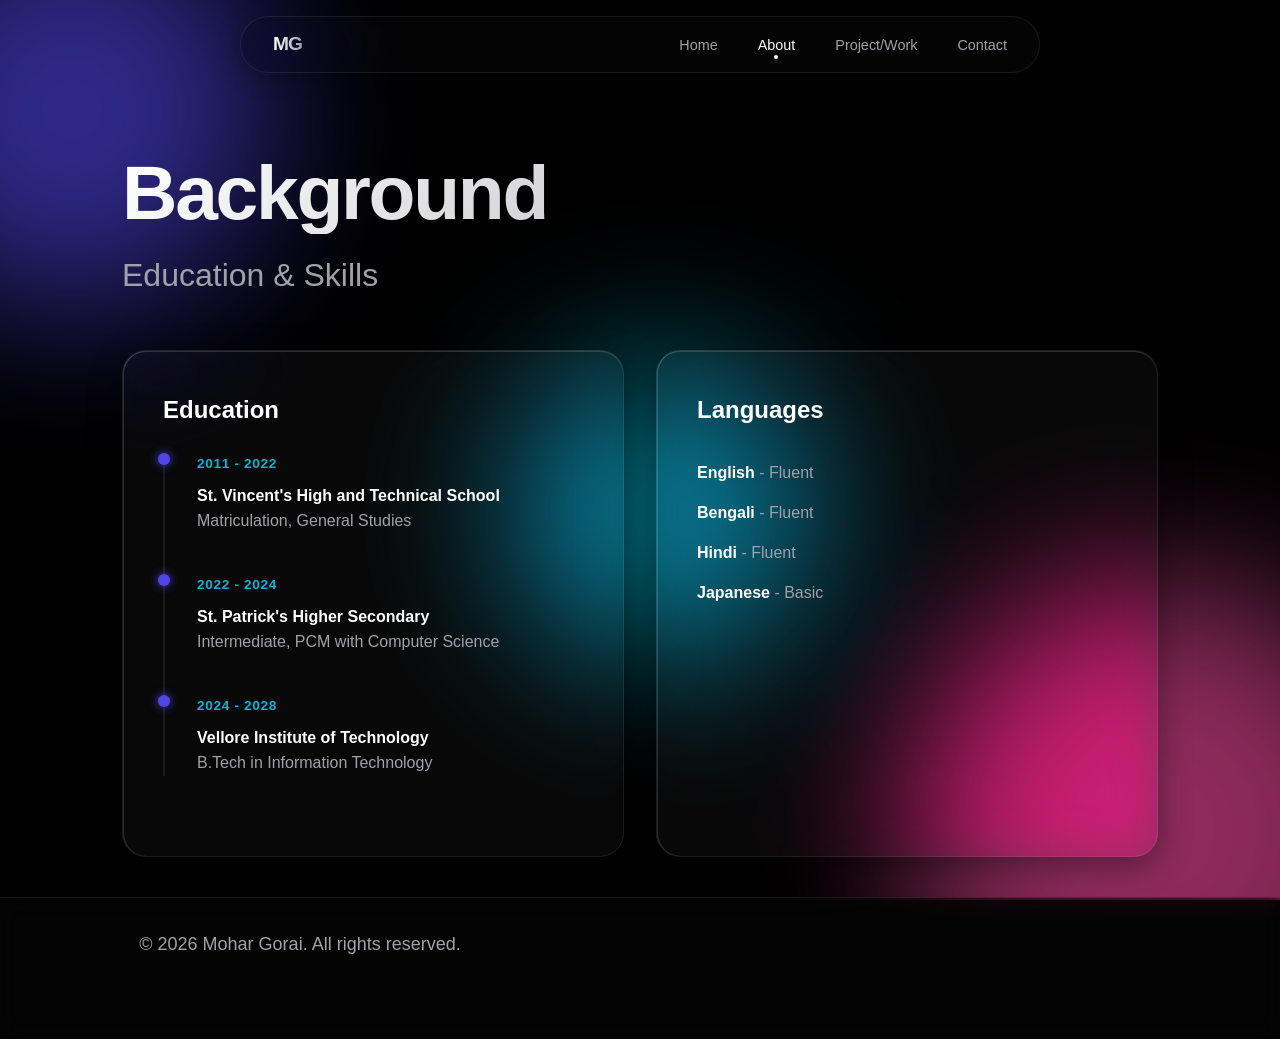
==== about.html @ 7b188da0 "V1.04" ====
<!DOCTYPE html>
<html lang="en">

<head>
    <meta charset="UTF-8">
    <meta name="viewport" content="width=device-width, initial-scale=1.0">
    <title>About | Mohar Gorai</title>
    <link rel="stylesheet" href="css/style.css">
</head>

<body>
    <div class="ambient-background">
        <div class="orb orb-1"></div>
        <div class="orb orb-2"></div>
        <div class="orb orb-3"></div>
    </div>

    <nav class="glass-nav">
        <div class="nav-container">
            <div class="logo">MG</div>
            <ul>
                <li><a href="index.html">Home</a></li>
                <li><a href="about.html" class="active">About</a></li>
                <li><a href="project-work.html">Project/Work</a></li>
                <li><a href="contact.html">Contact</a></li>
            </ul>
        </div>
    </nav>

    <main class="container reveal">
        <div class="page-header">
            <h1 class="gradient-text">Background</h1>
            <h2>Education & Skills</h2>
        </div>

        <div class="bento-grid">
            <div class="reveal" style="transition-delay: 0.1s;">
                <div class="glass-card tilt-element">
                    <h3>Education</h3>
                    <div class="timeline">
                        <div class="timeline-item">
                            <span class="date-badge">2011 - 2022</span>
                            <h4>St. Vincent's High and Technical School</h4>
                            <p>Matriculation, General Studies</p>
                        </div>
                        <div class="timeline-item">
                            <span class="date-badge">2022 - 2024</span>
                            <h4>St. Patrick's Higher Secondary</h4>
                            <p>Intermediate, PCM with Computer Science</p>
                        </div>
                        <div class="timeline-item">
                            <span class="date-badge">2024 - 2028</span>
                            <h4>Vellore Institute of Technology</h4>
                            <p>B.Tech in Information Technology</p>
                        </div>
                    </div>
                </div>
            </div>

            <div class="reveal" style="transition-delay: 0.2s;">
                <div class="glass-card tilt-element">
                    <h3>Languages</h3>
                    <ul class="language-list">
                        <li><strong>English</strong> - Fluent</li>
                        <li><strong>Bengali</strong> - Fluent</li>
                        <li><strong>Hindi</strong> - Fluent</li>
                        <li><strong>Japanese</strong> - Basic</li>
                    </ul>
                </div>
            </div>
        </div>
    </main>

    <footer class="glass-footer">
        <p>&copy; 2026 Mohar Gorai. All rights reserved.</p>
    </footer>

    <script src="js/script.js"></script>
</body>

</html>
---- css/style.css ----
/* --- Variables --- */
:root {
    --bg-color: #050505;
    --text-primary: #ffffff;
    --text-secondary: #a1a1aa;
    --glass-bg: rgba(255, 255, 255, 0.03);
    --glass-border: rgba(255, 255, 255, 0.08);
    --glass-highlight: rgba(255, 255, 255, 0.15);
    --accent-1: #4f46e5;
    --accent-2: #ec4899;
    --accent-3: #06b6d4;
}

/* --- Base Styles --- */
* {
    margin: 0;
    padding: 0;
    box-sizing: border-box;
    font-family: -apple-system, BlinkMacSystemFont, "Segoe UI", Roboto, sans-serif;
}

body {
    background-color: var(--bg-color);
    color: var(--text-primary);
    min-height: 100vh;
    overflow-x: hidden;
    line-height: 1.6;
    display: flex;
    flex-direction: column;
    cursor: crosshair;
}

/* --- Ambient Background Lights --- */
.ambient-background {
    position: fixed;
    top: 0;
    left: 0;
    width: 100vw;
    height: 100vh;
    z-index: -1;
    overflow: hidden;
    background: #000;
}

.orb {
    position: absolute;
    border-radius: 50%;
    filter: blur(80px);
    opacity: 0.6;
    animation: float 20s infinite ease-in-out alternate;
}

.orb-1 {
    width: 400px;
    height: 400px;
    background: var(--accent-1);
    top: -10%;
    left: -10%;
}

.orb-2 {
    width: 500px;
    height: 500px;
    background: var(--accent-2);
    bottom: -20%;
    right: -10%;
    animation-delay: -5s;
}

.orb-3 {
    width: 300px;
    height: 300px;
    background: var(--accent-3);
    top: 40%;
    left: 40%;
    animation-delay: -10s;
}

@keyframes float {
    0% {
        transform: translate(0, 0) scale(1);
    }

    100% {
        transform: translate(100px, 50px) scale(1.2);
    }
}

/* --- Glassmorphism Utilities --- */
.glass-panel {
    background: var(--glass-bg);
    backdrop-filter: blur(24px) saturate(180%);
    -webkit-backdrop-filter: blur(24px) saturate(180%);
    border: 1px solid var(--glass-border);
    box-shadow: 0 8px 32px 0 rgba(0, 0, 0, 0.4), inset 0 1px 0 0 var(--glass-highlight), inset 1px 0 0 0 var(--glass-highlight);
    border-radius: 32px;
    padding: 4rem;
    position: relative;
    overflow: hidden;
}

/* --- Navigation --- */
.glass-nav {
    position: fixed;
    top: 1rem;
    left: 50%;
    transform: translateX(-50%);
    width: 90%;
    max-width: 800px;
    z-index: 100;
    background: rgba(10, 10, 10, 0.4);
    backdrop-filter: blur(20px) saturate(180%);
    -webkit-backdrop-filter: blur(20px) saturate(180%);
    border: 1px solid var(--glass-border);
    border-radius: 100px;
    padding: 0.75rem 2rem;
    box-shadow: 0 4px 24px rgba(0, 0, 0, 0.3);
}

.nav-container {
    display: flex;
    justify-content: space-between;
    align-items: center;
}

.logo {
    font-weight: 800;
    font-size: 1.2rem;
    letter-spacing: -0.05em;
    background: linear-gradient(to right, #fff, #a1a1aa);
    -webkit-background-clip: text;
    background-clip: text;
    -webkit-text-fill-color: transparent;
}

.glass-nav ul {
    display: flex;
    gap: 2.5rem;
    list-style: none;
}

.glass-nav a {
    color: var(--text-secondary);
    text-decoration: none;
    font-size: 0.9rem;
    font-weight: 500;
    transition: color 0.3s ease;
    position: relative;
}

.glass-nav a:hover,
.glass-nav a.active {
    color: var(--text-primary);
}

.glass-nav a.active::after {
    content: '';
    position: absolute;
    bottom: -6px;
    left: 50%;
    transform: translateX(-50%);
    width: 4px;
    height: 4px;
    background: var(--text-primary);
    border-radius: 50%;
}

/* --- Layout & Typography --- */
.container {
    max-width: 1100px;
    margin: 150px auto 40px;
    padding: 0 2rem;
    perspective: 1000px;
    flex: 1;
    width: 100%;
}

.badge {
    display: inline-block;
    padding: 0.4rem 1rem;
    font-size: 0.8rem;
    font-weight: 600;
    text-transform: uppercase;
    letter-spacing: 0.1em;
    background: rgba(255, 255, 255, 0.05);
    border: 1px solid var(--glass-border);
    border-radius: 100px;
    margin-bottom: 2rem;
    text-align: center;
}

h1 {
    font-size: clamp(3rem, 6vw, 5rem);
    font-weight: 800;
    letter-spacing: -0.03em;
    line-height: 1.1;
    margin-bottom: 1rem;
}

.gradient-text {
    background: linear-gradient(135deg, #fff 0%, #a1a1aa 100%);
    -webkit-background-clip: text;
    background-clip: text;
    -webkit-text-fill-color: transparent;
}

h2 {
    font-size: clamp(1.5rem, 3vw, 2rem);
    font-weight: 500;
    color: var(--text-secondary);
    margin-bottom: 2rem;
}

p {
    font-size: 1.125rem;
    color: var(--text-secondary);
    max-width: 600px;
    margin-bottom: 3rem;
}

/* --- Hero Section --- */
.hero-layout {
    display: flex;
    align-items: center;
    justify-content: space-between;
    gap: 3rem;
}

.hero-content {
    flex: 1;
}

.hero-photo-container {
    flex-shrink: 0;
    width: 320px;
    height: 400px;
    margin: 0 auto;
    border-radius: 24px;
    overflow: hidden;
    box-shadow: 0 15px 35px rgba(0, 0, 0, 0.4);
    border: 1px solid rgba(255, 255, 255, 0.1);
}

.hero-photo {
    width: 100%;
    height: 100%;
    object-fit: cover;
    display: block;
}

/* --- Buttons --- */
.btn-group {
    display: flex;
    gap: 1rem;
    flex-wrap: wrap;
}

.btn {
    padding: 1rem 2rem;
    border-radius: 100px;
    font-weight: 600;
    text-decoration: none;
    transition: all 0.3s ease;
    display: inline-flex;
    align-items: center;
    justify-content: center;
    text-align: center;
}

.btn-primary {
    background: var(--text-primary);
    color: var(--bg-color);
}

.btn-primary:hover {
    transform: scale(1.05);
    box-shadow: 0 0 20px rgba(255, 255, 255, 0.3);
}

.btn-secondary {
    background: var(--glass-bg);
    color: var(--text-primary);
    border: 1px solid var(--glass-border);
}

.btn-secondary:hover {
    background: rgba(255, 255, 255, 0.1);
    border-color: rgba(255, 255, 255, 0.3);
}

.btn-small {
    padding: 0.5rem 1.2rem;
    font-size: 0.85rem;
    border-radius: 100px;
    text-decoration: none;
    font-weight: 500;
    transition: all 0.3s ease;
    background: rgba(255, 255, 255, 0.05);
    color: var(--text-primary);
    border: 1px solid var(--glass-border);
    display: inline-flex;
    align-items: center;
    gap: 0.5rem;
}

.btn-small:hover {
    background: rgba(255, 255, 255, 0.15);
    border-color: rgba(255, 255, 255, 0.4);
    transform: translateY(-2px);
}

.card-actions {
    margin-top: 1.5rem;
    display: flex;
    gap: 1rem;
    flex-wrap: wrap;
}

/* --- Bento Grids & Cards --- */
.page-header {
    margin-bottom: 3rem;
}

.bento-grid {
    display: grid;
    grid-template-columns: repeat(auto-fit, minmax(300px, 1fr));
    gap: 2rem;
}

.glass-card {
    background: var(--glass-bg);
    backdrop-filter: blur(24px) saturate(180%);
    -webkit-backdrop-filter: blur(24px) saturate(180%);
    border: 1px solid var(--glass-border);
    box-shadow: 0 8px 32px 0 rgba(0, 0, 0, 0.4), inset 0 1px 0 0 var(--glass-highlight), inset 1px 0 0 0 var(--glass-highlight);
    border-radius: 24px;
    padding: 2.5rem;
    transition: border-color 0.3s ease;
    height: 100%;
}

.glass-card:hover {
    border-color: rgba(255, 255, 255, 0.2);
}

.glass-card h3 {
    font-size: 1.5rem;
    margin-bottom: 1rem;
    color: var(--text-primary);
}

.glass-card p {
    font-size: 1rem;
    margin-bottom: 0;
}

.timeline {
    border-left: 2px solid var(--glass-border);
    padding-left: 2rem;
    margin-top: 1.5rem;
}

.timeline-item {
    position: relative;
    margin-bottom: 2.5rem;
}

.timeline-item::before {
    content: '';
    position: absolute;
    left: -2.45rem;
    top: 0;
    width: 12px;
    height: 12px;
    border-radius: 50%;
    background: var(--accent-1);
    box-shadow: 0 0 10px var(--accent-1);
}

.date-badge {
    color: var(--accent-3);
    font-size: 0.85rem;
    font-weight: 600;
    letter-spacing: 0.05em;
    margin-bottom: 0.5rem;
    display: block;
}

/* --- GitHub Calendar Integration --- */
.github-calendar-container {
    width: 100%;
    overflow-x: auto;
    padding-top: 1.5rem;
    padding-bottom: 0.5rem;
    display: flex;
    justify-content: center;
}

.github-calendar-container img {
    width: 100%;
    min-width: 700px;
    opacity: 0.9;
}

/* --- Utilities & Lists --- */
.contact-wrapper {
    max-width: 650px;
    margin: 0 auto;
    text-align: center;
}

.contact-list {
    list-style: none;
    text-align: left;
    display: inline-block;
    line-height: 2.5;
    font-size: 1.1rem;
    width: 100%;
}

.contact-list li {
    display: flex;
    align-items: center;
    border-bottom: 1px solid rgba(255, 255, 255, 0.05);
    padding: 0.5rem 0;
}

.contact-list strong {
    color: var(--accent-3);
    display: inline-block;
    width: 100px;
    flex-shrink: 0;
}

.contact-list a {
    color: #fff;
    text-decoration: none;
    word-break: break-all;
}

.language-list {
    list-style: none;
    margin-top: 1.5rem;
    line-height: 2.5;
    color: var(--text-secondary);
}

.language-list strong {
    color: #fff;
}

/* --- Footer --- */
.glass-footer {
    text-align: center;
    padding: 2rem 0;
    margin-top: auto;
    border-top: 1px solid var(--glass-border);
    background: rgba(0, 0, 0, 0.2);
    backdrop-filter: blur(12px);
    color: var(--text-secondary);
    font-size: 0.9rem;
    width: 100%;
}

/* --- Animations --- */
.reveal {
    opacity: 0;
    transform: translateY(30px);
    transition: opacity 0.8s ease-out, transform 0.8s ease-out;
}

.reveal.active {
    opacity: 1;
    transform: translateY(0);
}

.fade-up {
    opacity: 0;
    transform: translateY(40px);
    animation: fadeUpAnim 1s cubic-bezier(0.16, 1, 0.3, 1) forwards;
}

@keyframes fadeUpAnim {
    to {
        opacity: 1;
        transform: translateY(0);
    }
}

.cursor {
    display: inline-block;
    width: 4px;
    height: 1em;
    background-color: var(--text-primary);
    margin-left: 8px;
    border-radius: 2px;
    animation: blink-cursor 0.8s step-end infinite;
}

@keyframes blink-cursor {

    0%,
    100% {
        opacity: 1;
    }

    50% {
        opacity: 0;
    }
}

/* --- Dynamic Cursor Trail Nodes --- */
.cursor-trail-part {
    position: fixed;
    width: 10px;
    height: 10px;
    background-color: var(--accent-3);
    border-radius: 50%;
    pointer-events: none;
    z-index: 9999;
    box-shadow: 0 0 10px var(--accent-3), inset 0 0 5px rgba(255, 255, 255, 0.2);
    transform: translate(-50%, -50%);
    transition: opacity 0.5s ease-out, transform 0.5s ease-out;
    opacity: 1;
}

.cursor-trail-part.fade {
    opacity: 0;
    transform: translate(-50%, -50%) scale(0.2);
}

/* --- Responsive Media Queries --- */
@media (max-width: 1024px) {
    .glass-panel {
        padding: 3rem;
    }

    .glass-card {
        padding: 2rem;
    }

    .hero-photo-container {
        width: 280px;
        height: 350px;
    }
}

@media (max-width: 768px) {
    .container {
        margin-top: 120px;
        padding: 0 1.5rem;
    }

    .glass-nav {
        width: 95%;
        padding: 0.75rem 1.5rem;
        border-radius: 20px;
    }

    .nav-container {
        flex-direction: column;
        gap: 0.5rem;
    }

    .glass-nav ul {
        gap: 1rem;
        flex-wrap: wrap;
        justify-content: center;
    }

    .glass-nav a {
        font-size: 0.85rem;
    }

    .glass-panel {
        padding: 2rem;
        border-radius: 24px;
    }

    h1 {
        font-size: 2.5rem;
    }

    h2 {
        font-size: 1.25rem;
        margin-bottom: 1.5rem;
    }

    p {
        font-size: 1rem;
        margin-bottom: 2rem;
    }

    .hero-layout {
        flex-direction: column;
        text-align: center;
        gap: 2rem;
    }

    .hero-content {
        display: flex;
        flex-direction: column;
        align-items: center;
    }

    .hero-photo-container {
        width: 260px;
        height: 340px;
    }

    .btn-group {
        flex-direction: column;
        width: 100%;
    }

    .btn {
        width: 100%;
    }

    .contact-list li {
        flex-direction: column;
        align-items: flex-start;
        line-height: 1.8;
        padding: 1rem 0;
    }

    .contact-list strong {
        margin-bottom: 0.25rem;
        width: auto;
    }

    .orb-1 {
        width: 250px;
        height: 250px;
    }

    .orb-2 {
        width: 300px;
        height: 300px;
    }

    .orb-3 {
        width: 200px;
        height: 200px;
    }

    .cursor-trail-part {
        display: none;
    }
}

@media (max-width: 480px) {

    .glass-panel,
    .glass-card {
        padding: 1.5rem;
    }

    .bento-grid {
        grid-template-columns: 1fr;
    }

    .glass-nav ul {
        gap: 0.75rem;
    }

    .hero-photo-container {
        width: 220px;
        height: 300px;
    }
}
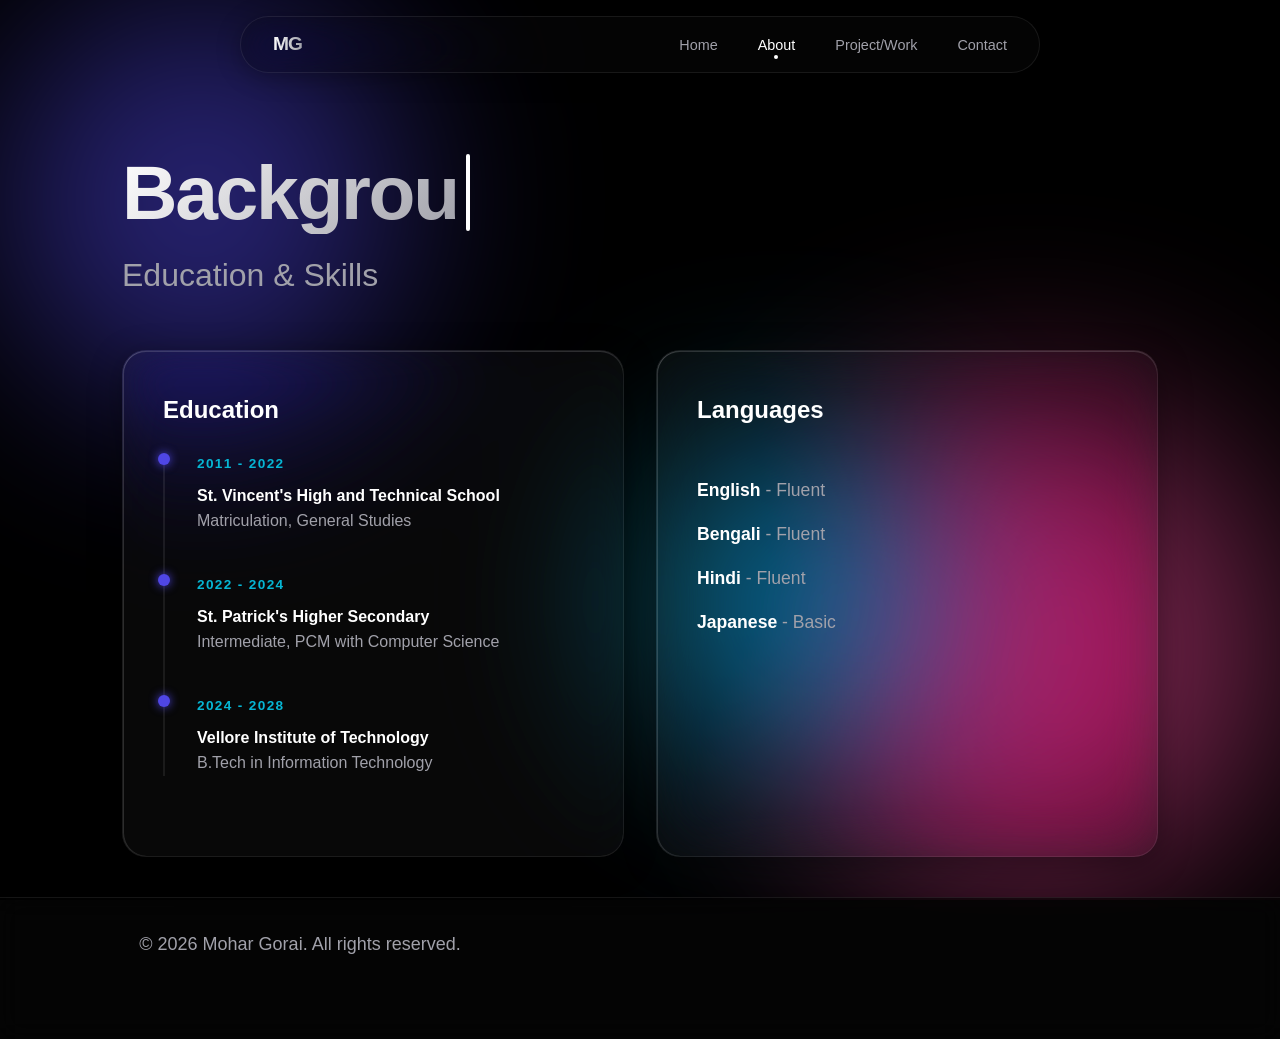
==== commit 8d25cb88: "V1.04" ====
--- a/about.html
+++ b/about.html
@@ -29,7 +29,12 @@
 
     <main class="container reveal">
         <div class="page-header">
-            <h1 class="gradient-text">Background</h1>
+
+            <h1 class="headline-container">
+                <span class="gradient-text typing-text" data-text="Background"></span>
+                <span class="cursor"></span>
+            </h1>
+
             <h2>Education & Skills</h2>
         </div>
 
--- a/css/style.css
+++ b/css/style.css
@@ -1,17 +1,37 @@
-/* --- Variables --- */
+/* ==========================================================================
+   MOHAR GORAI PORTFOLIO - MAIN STYLESHEET
+   Description: Glassmorphic theme with ambient backgrounds and 3D effects.
+   Architecture: 
+   1. Variables | 2. Reset | 3. Backgrounds | 4. Core UI | 5. Navigation
+   6. Typography | 7. Components | 8. Animations | 9. Media Queries
+   ========================================================================== */
+
+/* =========================================
+   1. VARIABLES & THEMING
+========================================= */
 :root {
+    /* Color Palette */
     --bg-color: #050505;
     --text-primary: #ffffff;
     --text-secondary: #a1a1aa;
+
+    /* Glassmorphism Configuration */
     --glass-bg: rgba(255, 255, 255, 0.03);
     --glass-border: rgba(255, 255, 255, 0.08);
     --glass-highlight: rgba(255, 255, 255, 0.15);
+
+    /* Brand Accents */
     --accent-1: #4f46e5;
+    /* Indigo */
     --accent-2: #ec4899;
+    /* Pink */
     --accent-3: #06b6d4;
-}
-
-/* --- Base Styles --- */
+    /* Cyan */
+}
+
+/* =========================================
+   2. BASE & RESET
+========================================= */
 * {
     margin: 0;
     padding: 0;
@@ -24,13 +44,16 @@
     color: var(--text-primary);
     min-height: 100vh;
     overflow-x: hidden;
+    /* Prevent horizontal scroll from animations */
     line-height: 1.6;
     display: flex;
     flex-direction: column;
-    cursor: crosshair;
-}
-
-/* --- Ambient Background Lights --- */
+    cursor: default;
+}
+
+/* =========================================
+   3. BACKGROUND & AMBIENT FX
+========================================= */
 .ambient-background {
     position: fixed;
     top: 0;
@@ -42,51 +65,103 @@
     background: #000;
 }
 
+/* Base orb styling */
 .orb {
     position: absolute;
     border-radius: 50%;
-    filter: blur(80px);
-    opacity: 0.6;
-    animation: float 20s infinite ease-in-out alternate;
-}
-
+    filter: blur(100px);
+    /* Increased blur for smoother color blending */
+    opacity: 0.5;
+}
+
+/* Indigo Orb */
 .orb-1 {
     width: 400px;
     height: 400px;
     background: var(--accent-1);
-    top: -10%;
-    left: -10%;
-}
-
+    top: 0;
+    left: 0;
+    /* 25-second cycle, infinite loop */
+    animation: roam-1 25s infinite ease-in-out;
+}
+
+/* Pink Orb */
 .orb-2 {
     width: 500px;
     height: 500px;
     background: var(--accent-2);
-    bottom: -20%;
-    right: -10%;
-    animation-delay: -5s;
-}
-
+    bottom: 0;
+    right: 0;
+    /* 32-second cycle, offset timing */
+    animation: roam-2 32s infinite ease-in-out;
+}
+
+/* Cyan Orb */
 .orb-3 {
     width: 300px;
     height: 300px;
     background: var(--accent-3);
-    top: 40%;
-    left: 40%;
-    animation-delay: -10s;
-}
-
-@keyframes float {
-    0% {
-        transform: translate(0, 0) scale(1);
-    }
-
+    top: 50%;
+    left: 50%;
+    /* 28-second cycle */
+    animation: roam-3 28s infinite ease-in-out;
+}
+
+/* --- Unique Roaming Animations --- */
+/* vw = viewport width, vh = viewport height */
+
+@keyframes roam-1 {
+
+    0%,
     100% {
-        transform: translate(100px, 50px) scale(1.2);
-    }
-}
-
-/* --- Glassmorphism Utilities --- */
+        transform: translate(-10%, -10%) scale(1);
+    }
+
+    33% {
+        transform: translate(40vw, 20vh) scale(1.2);
+    }
+
+    66% {
+        transform: translate(15vw, 60vh) scale(0.8);
+    }
+}
+
+@keyframes roam-2 {
+
+    0%,
+    100% {
+        transform: translate(10%, 10%) scale(1);
+    }
+
+    33% {
+        transform: translate(-40vw, -30vh) scale(1.1);
+    }
+
+    66% {
+        transform: translate(-20vw, -70vh) scale(0.9);
+    }
+}
+
+@keyframes roam-3 {
+
+    0%,
+    100% {
+        transform: translate(-50%, -50%) scale(1);
+    }
+
+    33% {
+        transform: translate(30vw, -40vh) scale(1.3);
+    }
+
+    66% {
+        transform: translate(-30vw, 30vh) scale(0.7);
+    }
+}
+
+/* =========================================
+   4. GLASSMORPHISM CORE
+========================================= */
+/* Primary large panels (e.g., Hero, Contact) */
 .glass-panel {
     background: var(--glass-bg);
     backdrop-filter: blur(24px) saturate(180%);
@@ -99,7 +174,26 @@
     overflow: hidden;
 }
 
-/* --- Navigation --- */
+/* Smaller content cards (e.g., Projects, Bento Grid) */
+.glass-card {
+    background: var(--glass-bg);
+    backdrop-filter: blur(24px) saturate(180%);
+    -webkit-backdrop-filter: blur(24px) saturate(180%);
+    border: 1px solid var(--glass-border);
+    box-shadow: 0 8px 32px 0 rgba(0, 0, 0, 0.4), inset 0 1px 0 0 var(--glass-highlight), inset 1px 0 0 0 var(--glass-highlight);
+    border-radius: 24px;
+    padding: 2.5rem;
+    transition: border-color 0.3s ease;
+    height: 100%;
+}
+
+.glass-card:hover {
+    border-color: rgba(255, 255, 255, 0.2);
+}
+
+/* =========================================
+   5. NAVIGATION
+========================================= */
 .glass-nav {
     position: fixed;
     top: 1rem;
@@ -153,6 +247,7 @@
     color: var(--text-primary);
 }
 
+/* Active navigation indicator dot */
 .glass-nav a.active::after {
     content: '';
     position: absolute;
@@ -165,7 +260,9 @@
     border-radius: 50%;
 }
 
-/* --- Layout & Typography --- */
+/* =========================================
+   6. TYPOGRAPHY & LAYOUT
+========================================= */
 .container {
     max-width: 1100px;
     margin: 150px auto 40px;
@@ -175,18 +272,75 @@
     width: 100%;
 }
 
+.badge,
+.date-badge {
+    font-weight: 600;
+    text-transform: uppercase;
+    letter-spacing: 0.1em;
+}
+
 .badge {
     display: inline-block;
     padding: 0.4rem 1rem;
     font-size: 0.8rem;
-    font-weight: 600;
-    text-transform: uppercase;
-    letter-spacing: 0.1em;
     background: rgba(255, 255, 255, 0.05);
     border: 1px solid var(--glass-border);
     border-radius: 100px;
     margin-bottom: 2rem;
     text-align: center;
+}
+
+.date-badge {
+    color: var(--accent-3);
+    font-size: 0.85rem;
+    margin-bottom: 0.5rem;
+    display: block;
+}
+
+/* --- NEW: Live Status Indicators --- */
+/**
+ * Flex layout to neatly align the pulsing dot alongside the text.
+ */
+.live-sync-badge {
+    display: inline-flex;
+    align-items: center;
+    gap: 0.5rem;
+}
+
+/**
+ * The physical pulsing dot.
+ * Uses hardware-accelerated transforms for smooth, 60fps animations.
+ */
+.pulse-dot {
+    display: block;
+    width: 8px;
+    height: 8px;
+    border-radius: 50%;
+    background-color: var(--accent-3);
+    /* Cyan to match the GitHub graph theme */
+    box-shadow: 0 0 0 rgba(6, 182, 212, 0.7);
+    animation: pulse-ring 2s infinite cubic-bezier(0.4, 0, 0.2, 1);
+}
+
+/**
+ * Pulse Animation Keyframes.
+ * Expands a transparent shadow outward while slightly scaling the core dot.
+ */
+@keyframes pulse-ring {
+    0% {
+        transform: scale(0.95);
+        box-shadow: 0 0 0 0 rgba(6, 182, 212, 0.7);
+    }
+
+    70% {
+        transform: scale(1.1);
+        box-shadow: 0 0 0 6px rgba(6, 182, 212, 0);
+    }
+
+    100% {
+        transform: scale(0.95);
+        box-shadow: 0 0 0 0 rgba(6, 182, 212, 0);
+    }
 }
 
 h1 {
@@ -197,6 +351,12 @@
     margin-bottom: 1rem;
 }
 
+.headline-container {
+    display: flex;
+    align-items: center;
+    flex-wrap: wrap;
+}
+
 .gradient-text {
     background: linear-gradient(135deg, #fff 0%, #a1a1aa 100%);
     -webkit-background-clip: text;
@@ -218,6 +378,9 @@
     margin-bottom: 3rem;
 }
 
+/* =========================================
+   7. UI COMPONENTS
+========================================= */
 /* --- Hero Section --- */
 .hero-layout {
     display: flex;
@@ -316,7 +479,7 @@
     flex-wrap: wrap;
 }
 
-/* --- Bento Grids & Cards --- */
+/* --- Grids & Layouts --- */
 .page-header {
     margin-bottom: 3rem;
 }
@@ -327,22 +490,6 @@
     gap: 2rem;
 }
 
-.glass-card {
-    background: var(--glass-bg);
-    backdrop-filter: blur(24px) saturate(180%);
-    -webkit-backdrop-filter: blur(24px) saturate(180%);
-    border: 1px solid var(--glass-border);
-    box-shadow: 0 8px 32px 0 rgba(0, 0, 0, 0.4), inset 0 1px 0 0 var(--glass-highlight), inset 1px 0 0 0 var(--glass-highlight);
-    border-radius: 24px;
-    padding: 2.5rem;
-    transition: border-color 0.3s ease;
-    height: 100%;
-}
-
-.glass-card:hover {
-    border-color: rgba(255, 255, 255, 0.2);
-}
-
 .glass-card h3 {
     font-size: 1.5rem;
     margin-bottom: 1rem;
@@ -354,6 +501,27 @@
     margin-bottom: 0;
 }
 
+/* --- GitHub Integration --- */
+.github-card {
+    padding: 2.5rem;
+}
+
+.github-calendar-container {
+    width: 100%;
+    overflow-x: auto;
+    padding-top: 1.5rem;
+    padding-bottom: 0.5rem;
+    display: flex;
+    justify-content: center;
+}
+
+.github-calendar-container img {
+    width: 100%;
+    min-width: 700px;
+    opacity: 0.9;
+}
+
+/* --- Timeline & Lists --- */
 .timeline {
     border-left: 2px solid var(--glass-border);
     padding-left: 2rem;
@@ -365,6 +533,7 @@
     margin-bottom: 2.5rem;
 }
 
+/* Timeline node dot */
 .timeline-item::before {
     content: '';
     position: absolute;
@@ -377,39 +546,15 @@
     box-shadow: 0 0 10px var(--accent-1);
 }
 
-.date-badge {
-    color: var(--accent-3);
-    font-size: 0.85rem;
-    font-weight: 600;
-    letter-spacing: 0.05em;
-    margin-bottom: 0.5rem;
-    display: block;
-}
-
-/* --- GitHub Calendar Integration --- */
-.github-calendar-container {
-    width: 100%;
-    overflow-x: auto;
-    padding-top: 1.5rem;
-    padding-bottom: 0.5rem;
-    display: flex;
-    justify-content: center;
-}
-
-.github-calendar-container img {
-    width: 100%;
-    min-width: 700px;
-    opacity: 0.9;
-}
-
-/* --- Utilities & Lists --- */
+/* --- Contact & About Info --- */
 .contact-wrapper {
     max-width: 650px;
     margin: 0 auto;
     text-align: center;
 }
 
-.contact-list {
+.contact-list,
+.language-list {
     list-style: none;
     text-align: left;
     display: inline-block;
@@ -439,9 +584,7 @@
 }
 
 .language-list {
-    list-style: none;
     margin-top: 1.5rem;
-    line-height: 2.5;
     color: var(--text-secondary);
 }
 
@@ -462,7 +605,10 @@
     width: 100%;
 }
 
-/* --- Animations --- */
+/* =========================================
+   8. ANIMATIONS & EFFECTS
+========================================= */
+/* Intersection Observer classes */
 .reveal {
     opacity: 0;
     transform: translateY(30px);
@@ -474,6 +620,7 @@
     transform: translateY(0);
 }
 
+/* Initial page load fade-up */
 .fade-up {
     opacity: 0;
     transform: translateY(40px);
@@ -487,6 +634,7 @@
     }
 }
 
+/* Typing cursor animation */
 .cursor {
     display: inline-block;
     width: 4px;
@@ -509,27 +657,32 @@
     }
 }
 
-/* --- Dynamic Cursor Trail Nodes --- */
+/* * Premium Glassmorphic Cursor Trail (Smoked Glass Outline) */
 .cursor-trail-part {
     position: fixed;
-    width: 10px;
-    height: 10px;
-    background-color: var(--accent-3);
+    width: 20px;
+    height: 20px;
+    background: rgba(255, 255, 255, 0.04);
+    backdrop-filter: blur(4px);
+    -webkit-backdrop-filter: blur(4px);
+    border: 1px solid rgba(0, 0, 0, 0.8);
     border-radius: 50%;
     pointer-events: none;
     z-index: 9999;
-    box-shadow: 0 0 10px var(--accent-3), inset 0 0 5px rgba(255, 255, 255, 0.2);
-    transform: translate(-50%, -50%);
-    transition: opacity 0.5s ease-out, transform 0.5s ease-out;
+    box-shadow: 0 4px 10px rgba(0, 0, 0, 0.6), inset 0 1px 1px rgba(255, 255, 255, 0.2);
+    transform: translate(-50%, -50%) scale(0.6);
     opacity: 1;
+    transition: opacity 0.5s cubic-bezier(0.16, 1, 0.3, 1), transform 0.5s cubic-bezier(0.16, 1, 0.3, 1);
 }
 
 .cursor-trail-part.fade {
     opacity: 0;
-    transform: translate(-50%, -50%) scale(0.2);
-}
-
-/* --- Responsive Media Queries --- */
+    transform: translate(-50%, -50%) scale(1.4);
+}
+
+/* =========================================
+   9. RESPONSIVE DESIGN
+========================================= */
 @media (max-width: 1024px) {
     .glass-panel {
         padding: 3rem;
@@ -551,6 +704,7 @@
         padding: 0 1.5rem;
     }
 
+    /* Mobile Navigation */
     .glass-nav {
         width: 95%;
         padding: 0.75rem 1.5rem;
@@ -572,6 +726,7 @@
         font-size: 0.85rem;
     }
 
+    /* Layout adjustments */
     .glass-panel {
         padding: 2rem;
         border-radius: 24px;
@@ -591,6 +746,7 @@
         margin-bottom: 2rem;
     }
 
+    /* Hero layout stacking */
     .hero-layout {
         flex-direction: column;
         text-align: center;
@@ -608,6 +764,7 @@
         height: 340px;
     }
 
+    /* Full-width buttons */
     .btn-group {
         flex-direction: column;
         width: 100%;
@@ -617,6 +774,7 @@
         width: 100%;
     }
 
+    /* Contact list wrapping */
     .contact-list li {
         flex-direction: column;
         align-items: flex-start;
@@ -629,6 +787,7 @@
         width: auto;
     }
 
+    /* Scale down ambient orbs */
     .orb-1 {
         width: 250px;
         height: 250px;
@@ -644,6 +803,7 @@
         height: 200px;
     }
 
+    /* Disable resource-heavy cursor trail on mobile */
     .cursor-trail-part {
         display: none;
     }
@@ -668,4 +828,8 @@
         width: 220px;
         height: 300px;
     }
+
+    .github-card {
+        padding: 1.5rem;
+    }
 }
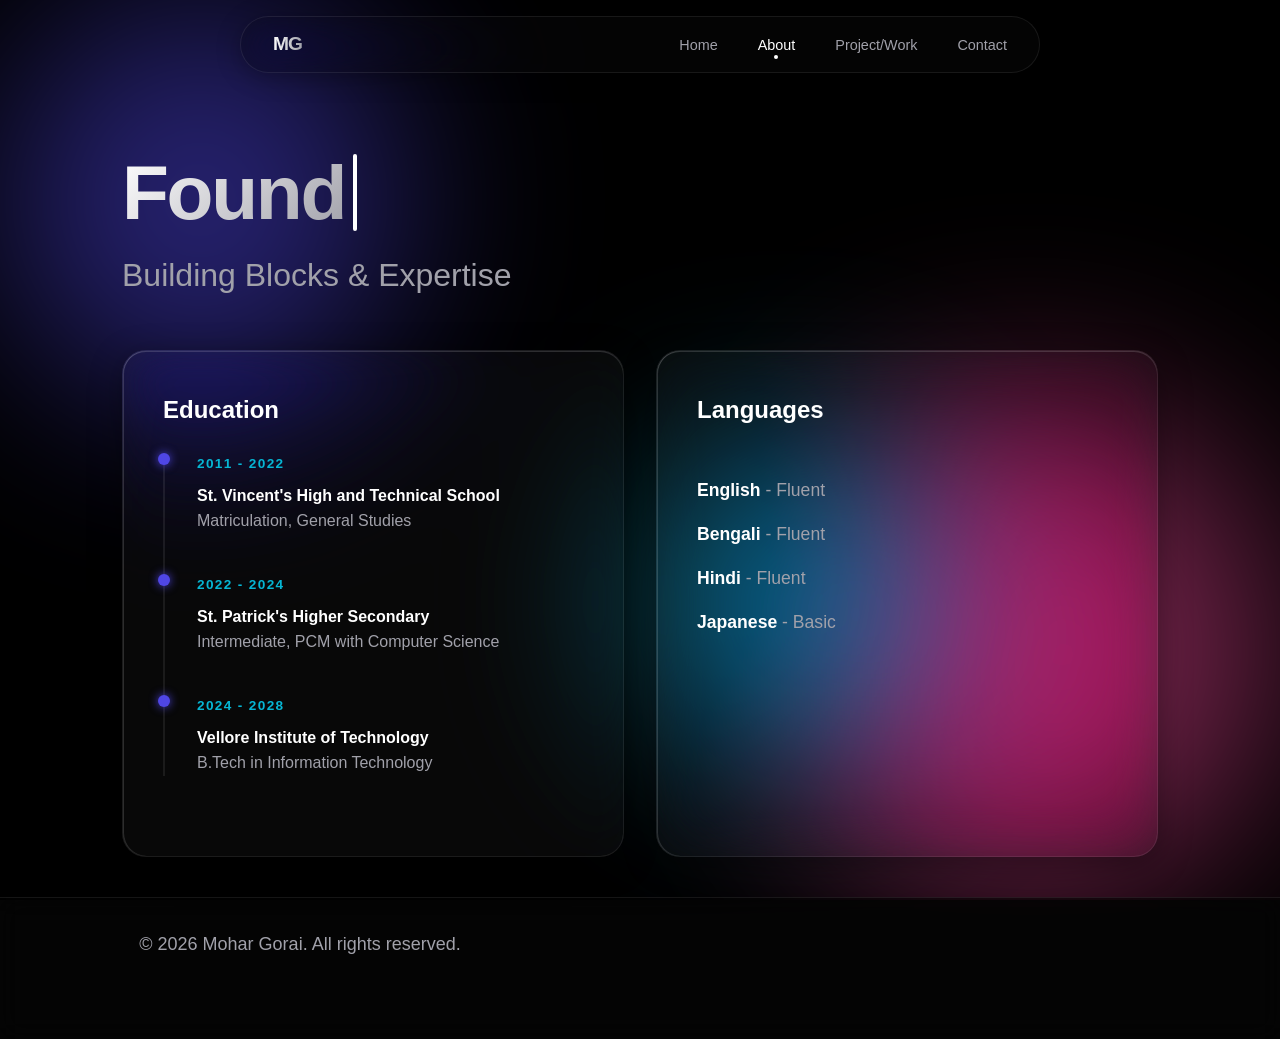
==== commit d1b87ad4: "Update about.html" ====
--- a/about.html
+++ b/about.html
@@ -31,11 +31,11 @@
         <div class="page-header">
 
             <h1 class="headline-container">
-                <span class="gradient-text typing-text" data-text="Background"></span>
+                <span class="gradient-text typing-text" data-text="Foundation Blueprint"></span>
                 <span class="cursor"></span>
             </h1>
 
-            <h2>Education & Skills</h2>
+            <h2>Building Blocks & Expertise</h2>
         </div>
 
         <div class="bento-grid">
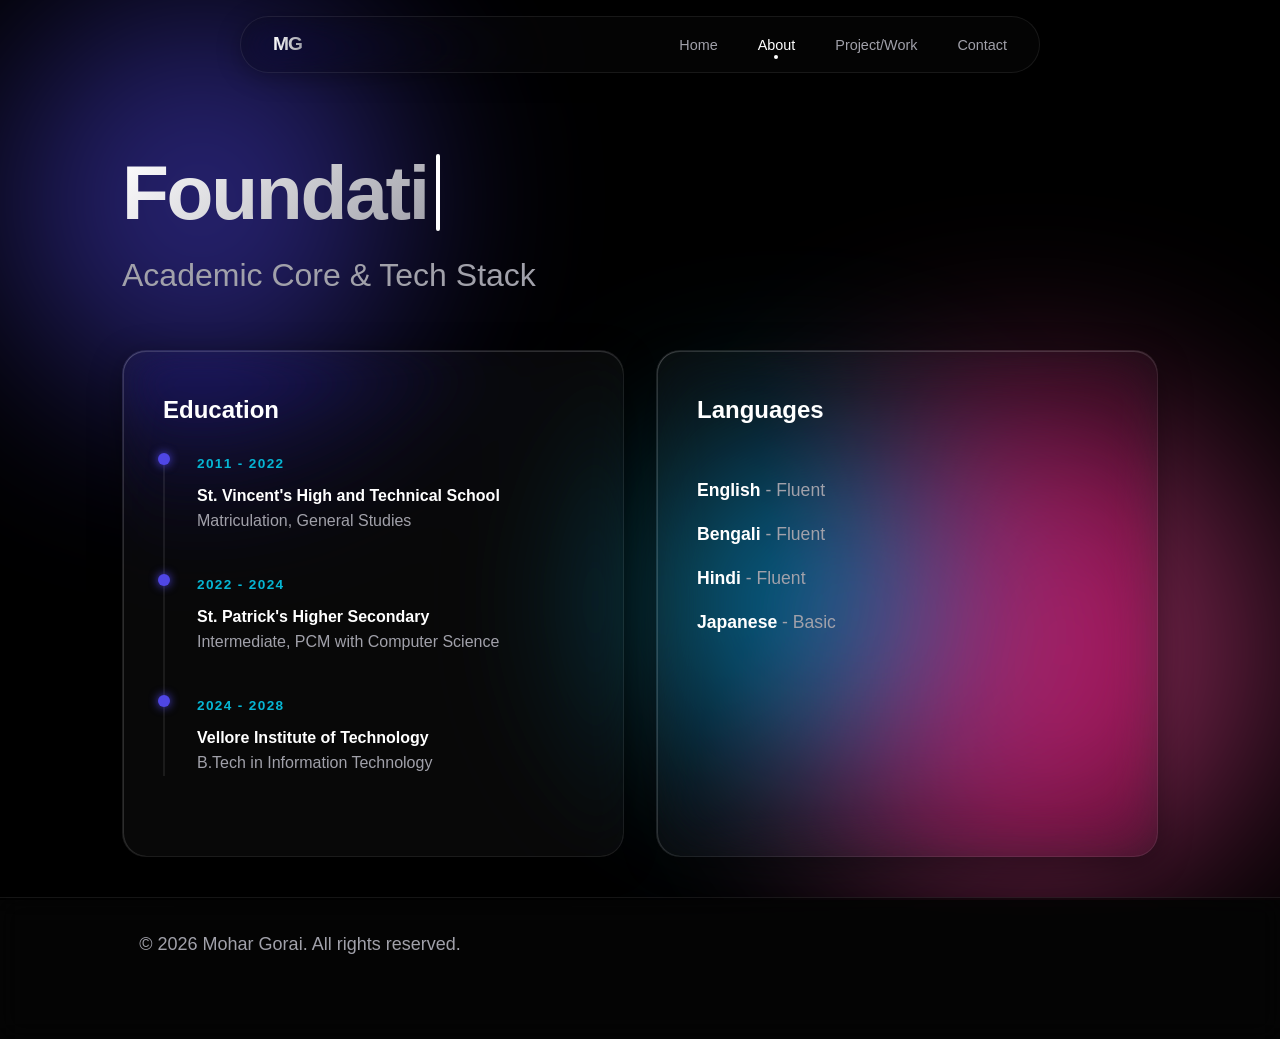
==== commit 67fbb7c1: "V1.04" ====
--- a/about.html
+++ b/about.html
@@ -35,7 +35,7 @@
                 <span class="cursor"></span>
             </h1>
 
-            <h2>Building Blocks & Expertise</h2>
+            <h2>Academic Core & Tech Stack</h2>
         </div>
 
         <div class="bento-grid">
@@ -45,17 +45,20 @@
                     <div class="timeline">
                         <div class="timeline-item">
                             <span class="date-badge">2011 - 2022</span>
-                            <h4>St. Vincent's High and Technical School</h4>
+                            <h4><a href="https://maps.app.goo.gl/wWhYfimi8xbiQJkSA" target="_blank"
+                                    rel="noopener noreferrer">St. Vincent's High and Technical School</a></h4>
                             <p>Matriculation, General Studies</p>
                         </div>
                         <div class="timeline-item">
                             <span class="date-badge">2022 - 2024</span>
-                            <h4>St. Patrick's Higher Secondary</h4>
+                            <h4><a href="https://maps.app.goo.gl/nD2ao2iAiJb1SaeE7" target="_blank"
+                                    rel="noopener noreferrer">St. Patrick's Higher Secondary</a></h4>
                             <p>Intermediate, PCM with Computer Science</p>
                         </div>
-                        <div class="timeline-item">
+                        <div class="timeline-item active-timeline-item">
                             <span class="date-badge">2024 - 2028</span>
-                            <h4>Vellore Institute of Technology</h4>
+                            <h4><a href="https://maps.app.goo.gl/pZkYUgh3742BgZXWA" target="_blank"
+                                    rel="noopener noreferrer">Vellore Institute of Technology</a></h4>
                             <p>B.Tech in Information Technology</p>
                         </div>
                     </div>
--- a/css/style.css
+++ b/css/style.css
@@ -44,7 +44,6 @@
     color: var(--text-primary);
     min-height: 100vh;
     overflow-x: hidden;
-    /* Prevent horizontal scroll from animations */
     line-height: 1.6;
     display: flex;
     flex-direction: column;
@@ -65,50 +64,39 @@
     background: #000;
 }
 
-/* Base orb styling */
 .orb {
     position: absolute;
     border-radius: 50%;
     filter: blur(100px);
-    /* Increased blur for smoother color blending */
     opacity: 0.5;
 }
 
-/* Indigo Orb */
 .orb-1 {
     width: 400px;
     height: 400px;
     background: var(--accent-1);
     top: 0;
     left: 0;
-    /* 25-second cycle, infinite loop */
     animation: roam-1 25s infinite ease-in-out;
 }
 
-/* Pink Orb */
 .orb-2 {
     width: 500px;
     height: 500px;
     background: var(--accent-2);
     bottom: 0;
     right: 0;
-    /* 32-second cycle, offset timing */
     animation: roam-2 32s infinite ease-in-out;
 }
 
-/* Cyan Orb */
 .orb-3 {
     width: 300px;
     height: 300px;
     background: var(--accent-3);
     top: 50%;
     left: 50%;
-    /* 28-second cycle */
     animation: roam-3 28s infinite ease-in-out;
 }
-
-/* --- Unique Roaming Animations --- */
-/* vw = viewport width, vh = viewport height */
 
 @keyframes roam-1 {
 
@@ -161,7 +149,6 @@
 /* =========================================
    4. GLASSMORPHISM CORE
 ========================================= */
-/* Primary large panels (e.g., Hero, Contact) */
 .glass-panel {
     background: var(--glass-bg);
     backdrop-filter: blur(24px) saturate(180%);
@@ -174,7 +161,6 @@
     overflow: hidden;
 }
 
-/* Smaller content cards (e.g., Projects, Bento Grid) */
 .glass-card {
     background: var(--glass-bg);
     backdrop-filter: blur(24px) saturate(180%);
@@ -247,7 +233,6 @@
     color: var(--text-primary);
 }
 
-/* Active navigation indicator dot */
 .glass-nav a.active::after {
     content: '';
     position: absolute;
@@ -297,35 +282,22 @@
     display: block;
 }
 
-/* --- NEW: Live Status Indicators --- */
-/**
- * Flex layout to neatly align the pulsing dot alongside the text.
- */
 .live-sync-badge {
     display: inline-flex;
     align-items: center;
     gap: 0.5rem;
 }
 
-/**
- * The physical pulsing dot.
- * Uses hardware-accelerated transforms for smooth, 60fps animations.
- */
 .pulse-dot {
     display: block;
     width: 8px;
     height: 8px;
     border-radius: 50%;
     background-color: var(--accent-3);
-    /* Cyan to match the GitHub graph theme */
     box-shadow: 0 0 0 rgba(6, 182, 212, 0.7);
     animation: pulse-ring 2s infinite cubic-bezier(0.4, 0, 0.2, 1);
 }
 
-/**
- * Pulse Animation Keyframes.
- * Expands a transparent shadow outward while slightly scaling the core dot.
- */
 @keyframes pulse-ring {
     0% {
         transform: scale(0.95);
@@ -381,7 +353,6 @@
 /* =========================================
    7. UI COMPONENTS
 ========================================= */
-/* --- Hero Section --- */
 .hero-layout {
     display: flex;
     align-items: center;
@@ -411,7 +382,6 @@
     display: block;
 }
 
-/* --- Buttons --- */
 .btn-group {
     display: flex;
     gap: 1rem;
@@ -479,7 +449,6 @@
     flex-wrap: wrap;
 }
 
-/* --- Grids & Layouts --- */
 .page-header {
     margin-bottom: 3rem;
 }
@@ -501,7 +470,6 @@
     margin-bottom: 0;
 }
 
-/* --- GitHub Integration --- */
 .github-card {
     padding: 2.5rem;
 }
@@ -521,7 +489,6 @@
     opacity: 0.9;
 }
 
-/* --- Timeline & Lists --- */
 .timeline {
     border-left: 2px solid var(--glass-border);
     padding-left: 2rem;
@@ -533,7 +500,6 @@
     margin-bottom: 2.5rem;
 }
 
-/* Timeline node dot */
 .timeline-item::before {
     content: '';
     position: absolute;
@@ -546,7 +512,45 @@
     box-shadow: 0 0 10px var(--accent-1);
 }
 
-/* --- Contact & About Info --- */
+/* =========================================
+   NEW: TIMELINE LINKS & ACTIVE NODE
+========================================= */
+.timeline-item h4 a {
+    color: var(--text-primary);
+    text-decoration: none;
+    transition: color 0.3s ease;
+    display: inline-block;
+}
+
+.timeline-item h4 a:hover {
+    color: var(--accent-3);
+}
+
+/* Target the blue dot (::before) of the active item */
+.active-timeline-item::before {
+    animation: pulse-blue 2s infinite cubic-bezier(0.4, 0, 0.2, 1);
+}
+
+@keyframes pulse-blue {
+    0% {
+        transform: scale(0.95);
+        box-shadow: 0 0 0 0 rgba(79, 70, 229, 0.7);
+    }
+
+    70% {
+        transform: scale(1.2);
+        box-shadow: 0 0 0 10px rgba(79, 70, 229, 0);
+    }
+
+    100% {
+        transform: scale(0.95);
+        box-shadow: 0 0 0 0 rgba(79, 70, 229, 0);
+    }
+}
+
+/* =========================================
+   8. CONTACT & FOOTER
+========================================= */
 .contact-wrapper {
     max-width: 650px;
     margin: 0 auto;
@@ -592,7 +596,6 @@
     color: #fff;
 }
 
-/* --- Footer --- */
 .glass-footer {
     text-align: center;
     padding: 2rem 0;
@@ -606,9 +609,8 @@
 }
 
 /* =========================================
-   8. ANIMATIONS & EFFECTS
-========================================= */
-/* Intersection Observer classes */
+   9. ANIMATIONS & EFFECTS
+========================================= */
 .reveal {
     opacity: 0;
     transform: translateY(30px);
@@ -620,7 +622,6 @@
     transform: translateY(0);
 }
 
-/* Initial page load fade-up */
 .fade-up {
     opacity: 0;
     transform: translateY(40px);
@@ -634,7 +635,6 @@
     }
 }
 
-/* Typing cursor animation */
 .cursor {
     display: inline-block;
     width: 4px;
@@ -657,7 +657,6 @@
     }
 }
 
-/* * Premium Glassmorphic Cursor Trail (Smoked Glass Outline) */
 .cursor-trail-part {
     position: fixed;
     width: 20px;
@@ -681,7 +680,7 @@
 }
 
 /* =========================================
-   9. RESPONSIVE DESIGN
+   10. RESPONSIVE DESIGN
 ========================================= */
 @media (max-width: 1024px) {
     .glass-panel {
@@ -704,7 +703,6 @@
         padding: 0 1.5rem;
     }
 
-    /* Mobile Navigation */
     .glass-nav {
         width: 95%;
         padding: 0.75rem 1.5rem;
@@ -726,7 +724,6 @@
         font-size: 0.85rem;
     }
 
-    /* Layout adjustments */
     .glass-panel {
         padding: 2rem;
         border-radius: 24px;
@@ -746,7 +743,6 @@
         margin-bottom: 2rem;
     }
 
-    /* Hero layout stacking */
     .hero-layout {
         flex-direction: column;
         text-align: center;
@@ -764,7 +760,6 @@
         height: 340px;
     }
 
-    /* Full-width buttons */
     .btn-group {
         flex-direction: column;
         width: 100%;
@@ -774,7 +769,6 @@
         width: 100%;
     }
 
-    /* Contact list wrapping */
     .contact-list li {
         flex-direction: column;
         align-items: flex-start;
@@ -787,7 +781,6 @@
         width: auto;
     }
 
-    /* Scale down ambient orbs */
     .orb-1 {
         width: 250px;
         height: 250px;
@@ -803,7 +796,6 @@
         height: 200px;
     }
 
-    /* Disable resource-heavy cursor trail on mobile */
     .cursor-trail-part {
         display: none;
     }
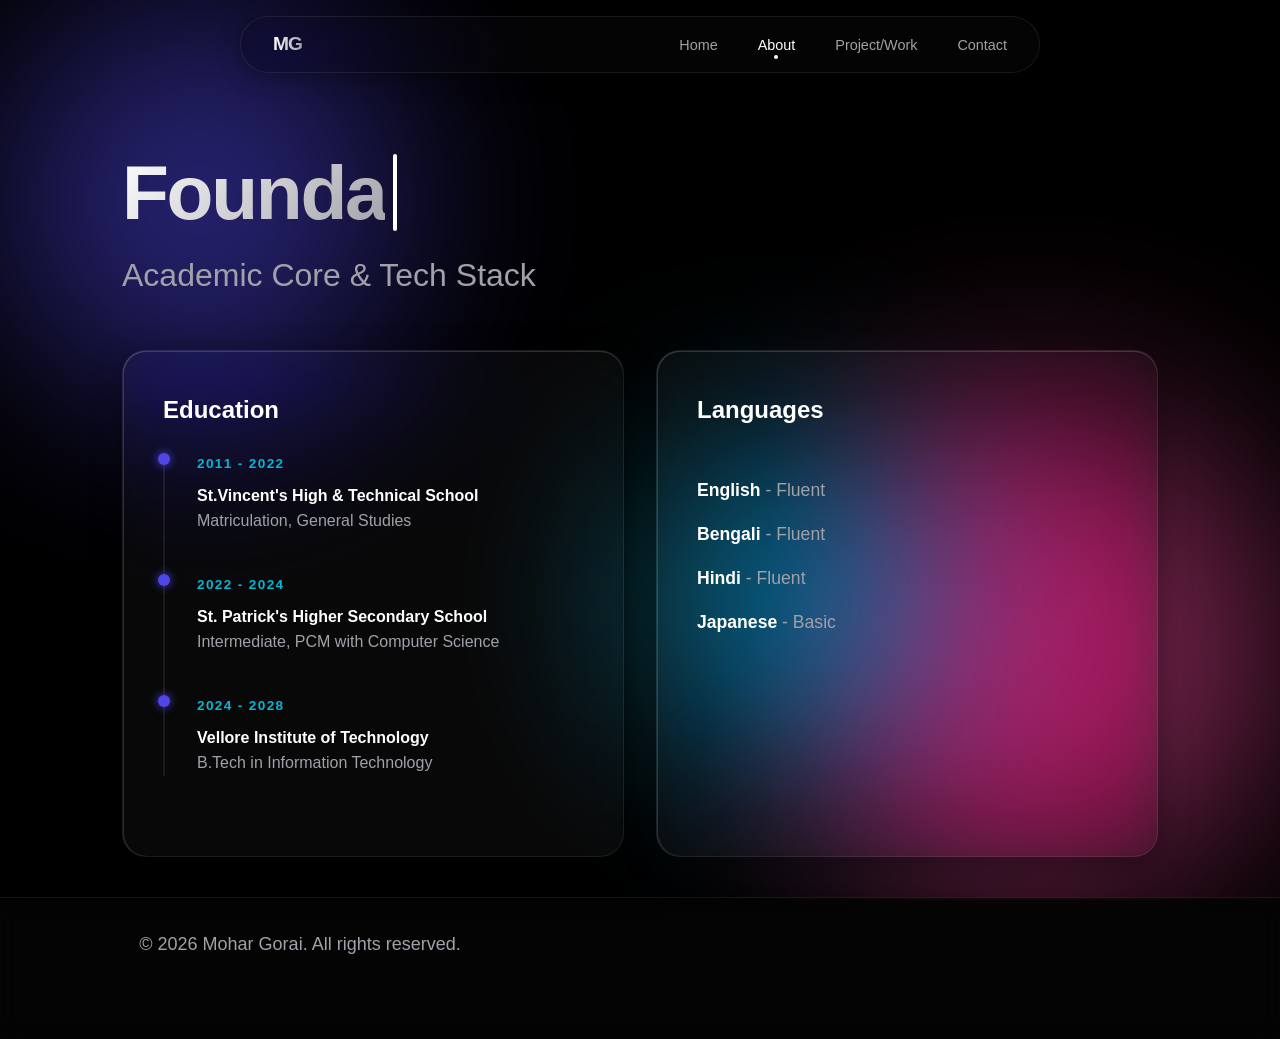
==== commit 0190bbc8: "Update about.html" ====
--- a/about.html
+++ b/about.html
@@ -46,13 +46,13 @@
                         <div class="timeline-item">
                             <span class="date-badge">2011 - 2022</span>
                             <h4><a href="https://maps.app.goo.gl/wWhYfimi8xbiQJkSA" target="_blank"
-                                    rel="noopener noreferrer">St. Vincent's High and Technical School</a></h4>
+                                    rel="noopener noreferrer">St.Vincent's High & Technical School</a></h4>
                             <p>Matriculation, General Studies</p>
                         </div>
                         <div class="timeline-item">
                             <span class="date-badge">2022 - 2024</span>
                             <h4><a href="https://maps.app.goo.gl/nD2ao2iAiJb1SaeE7" target="_blank"
-                                    rel="noopener noreferrer">St. Patrick's Higher Secondary</a></h4>
+                                    rel="noopener noreferrer">St. Patrick's Higher Secondary School</a></h4>
                             <p>Intermediate, PCM with Computer Science</p>
                         </div>
                         <div class="timeline-item active-timeline-item">
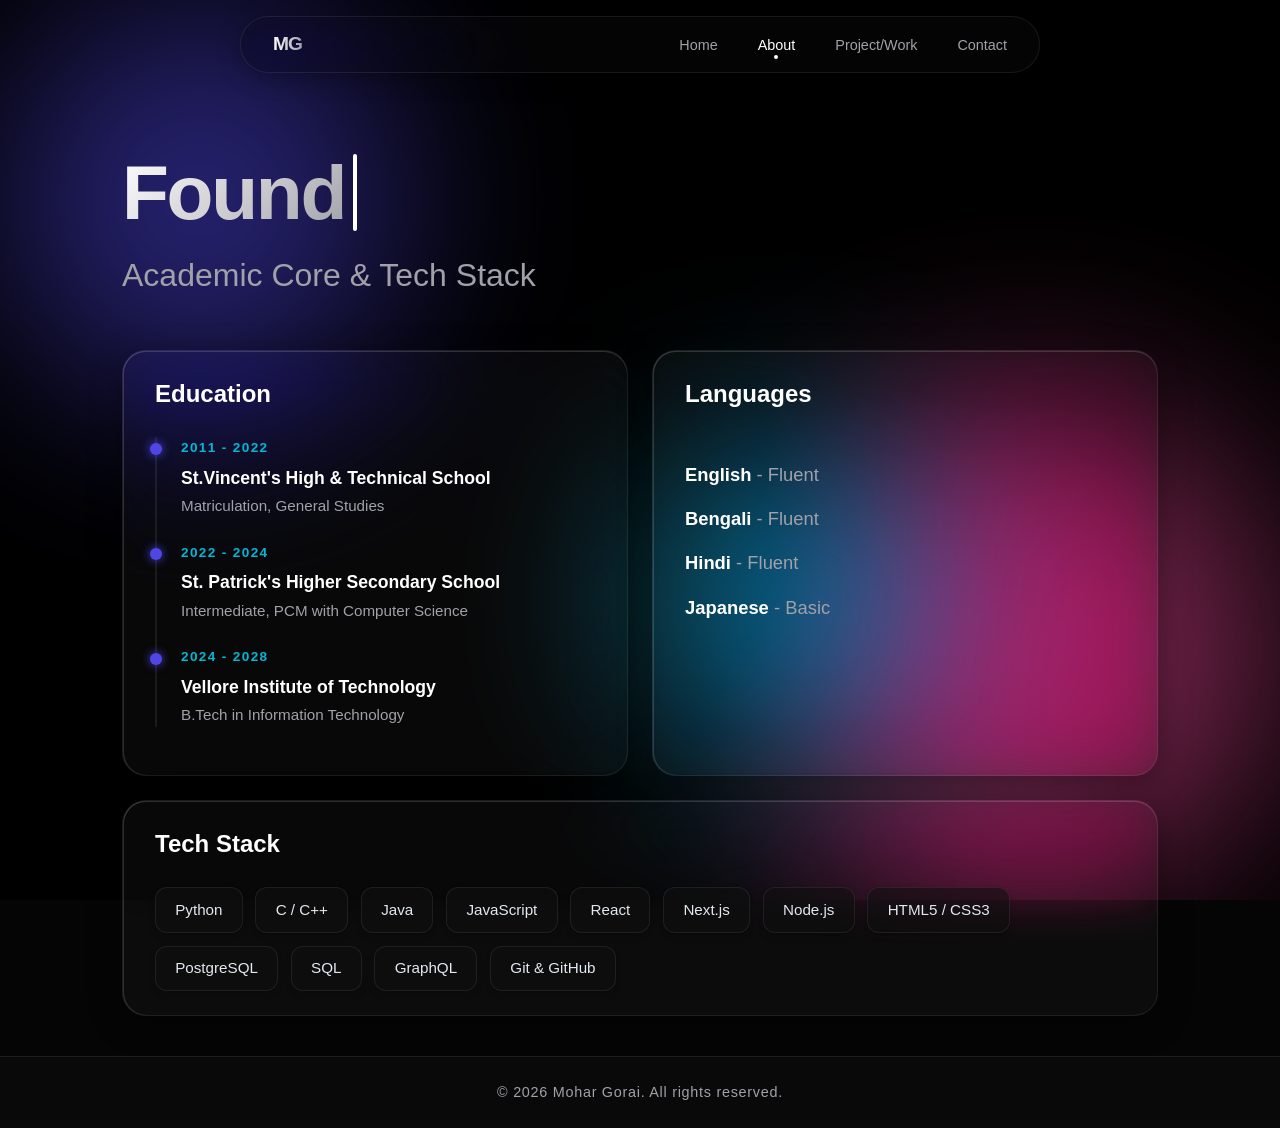
==== commit 7e8bfde6: "V1.05" ====
--- a/about.html
+++ b/about.html
@@ -29,18 +29,16 @@
 
     <main class="container reveal">
         <div class="page-header">
-
             <h1 class="headline-container">
                 <span class="gradient-text typing-text" data-text="Foundation Blueprint"></span>
                 <span class="cursor"></span>
             </h1>
-
             <h2>Academic Core & Tech Stack</h2>
         </div>
 
         <div class="bento-grid">
             <div class="reveal" style="transition-delay: 0.1s;">
-                <div class="glass-card tilt-element">
+                <div class="glass-card tilt-element square-card">
                     <h3>Education</h3>
                     <div class="timeline">
                         <div class="timeline-item">
@@ -66,7 +64,7 @@
             </div>
 
             <div class="reveal" style="transition-delay: 0.2s;">
-                <div class="glass-card tilt-element">
+                <div class="glass-card tilt-element square-card">
                     <h3>Languages</h3>
                     <ul class="language-list">
                         <li><strong>English</strong> - Fluent</li>
@@ -76,11 +74,32 @@
                     </ul>
                 </div>
             </div>
+
+            <div class="reveal tech-stack-wrapper" style="transition-delay: 0.3s;">
+                <div class="glass-card tilt-element">
+                    <h3>Tech Stack</h3>
+                    <div class="tech-pill-container">
+                        <span class="tech-pill">Python</span>
+                        <span class="tech-pill">C / C++</span>
+                        <span class="tech-pill">Java</span>
+                        <span class="tech-pill">JavaScript</span>
+                        <span class="tech-pill">React</span>
+                        <span class="tech-pill">Next.js</span>
+                        <span class="tech-pill">Node.js</span>
+                        <span class="tech-pill">HTML5 / CSS3</span>
+                        <span class="tech-pill">PostgreSQL</span>
+                        <span class="tech-pill">SQL</span>
+                        <span class="tech-pill">GraphQL</span>
+                        <span class="tech-pill">Git & GitHub</span>
+
+                    </div>
+                </div>
+            </div>
         </div>
     </main>
 
     <footer class="glass-footer">
-        <p>&copy; 2026 Mohar Gorai. All rights reserved.</p>
+        <p>© 2026 Mohar Gorai. All rights reserved.</p>
     </footer>
 
     <script src="js/script.js"></script>
--- a/css/style.css
+++ b/css/style.css
@@ -4,23 +4,21 @@
    Architecture: 
    1. Variables | 2. Reset | 3. Backgrounds | 4. Core UI | 5. Navigation
    6. Typography | 7. Components | 8. Animations | 9. Media Queries
+   10. Scrollbar | 11. Pulse FX | 12. Tech Stack & Layout Hacks
    ========================================================================== */
 
 /* =========================================
    1. VARIABLES & THEMING
 ========================================= */
 :root {
-    /* Color Palette */
     --bg-color: #050505;
     --text-primary: #ffffff;
     --text-secondary: #a1a1aa;
 
-    /* Glassmorphism Configuration */
     --glass-bg: rgba(255, 255, 255, 0.03);
     --glass-border: rgba(255, 255, 255, 0.08);
     --glass-highlight: rgba(255, 255, 255, 0.15);
 
-    /* Brand Accents */
     --accent-1: #4f46e5;
     /* Indigo */
     --accent-2: #ec4899;
@@ -168,7 +166,8 @@
     border: 1px solid var(--glass-border);
     box-shadow: 0 8px 32px 0 rgba(0, 0, 0, 0.4), inset 0 1px 0 0 var(--glass-highlight), inset 1px 0 0 0 var(--glass-highlight);
     border-radius: 24px;
-    padding: 2.5rem;
+    padding: 1.5rem 2rem;
+    /* SHRUNK to make boxes tighter */
     transition: border-color 0.3s ease;
     height: 100%;
 }
@@ -288,33 +287,6 @@
     gap: 0.5rem;
 }
 
-.pulse-dot {
-    display: block;
-    width: 8px;
-    height: 8px;
-    border-radius: 50%;
-    background-color: var(--accent-3);
-    box-shadow: 0 0 0 rgba(6, 182, 212, 0.7);
-    animation: pulse-ring 2s infinite cubic-bezier(0.4, 0, 0.2, 1);
-}
-
-@keyframes pulse-ring {
-    0% {
-        transform: scale(0.95);
-        box-shadow: 0 0 0 0 rgba(6, 182, 212, 0.7);
-    }
-
-    70% {
-        transform: scale(1.1);
-        box-shadow: 0 0 0 6px rgba(6, 182, 212, 0);
-    }
-
-    100% {
-        transform: scale(0.95);
-        box-shadow: 0 0 0 0 rgba(6, 182, 212, 0);
-    }
-}
-
 h1 {
     font-size: clamp(3rem, 6vw, 5rem);
     font-weight: 800;
@@ -497,14 +469,16 @@
 
 .timeline-item {
     position: relative;
-    margin-bottom: 2.5rem;
+    margin-bottom: 1.25rem;
+    /* SHRUNK spacing */
 }
 
 .timeline-item::before {
     content: '';
     position: absolute;
-    left: -2.45rem;
-    top: 0;
+    left: calc(-1.5rem - 7px);
+    /* Increased from 0.15rem to push the dot down to the true center */
+    top: 0.4rem;
     width: 12px;
     height: 12px;
     border-radius: 50%;
@@ -512,9 +486,6 @@
     box-shadow: 0 0 10px var(--accent-1);
 }
 
-/* =========================================
-   NEW: TIMELINE LINKS & ACTIVE NODE
-========================================= */
 .timeline-item h4 a {
     color: var(--text-primary);
     text-decoration: none;
@@ -526,7 +497,6 @@
     color: var(--accent-3);
 }
 
-/* Target the blue dot (::before) of the active item */
 .active-timeline-item::before {
     animation: pulse-blue 2s infinite cubic-bezier(0.4, 0, 0.2, 1);
 }
@@ -562,7 +532,8 @@
     list-style: none;
     text-align: left;
     display: inline-block;
-    line-height: 2.5;
+    line-height: 2;
+    /* SHRUNK spacing */
     font-size: 1.1rem;
     width: 100%;
 }
@@ -588,7 +559,7 @@
 }
 
 .language-list {
-    margin-top: 1.5rem;
+    margin-top: 1rem;
     color: var(--text-secondary);
 }
 
@@ -596,16 +567,29 @@
     color: #fff;
 }
 
+/* CENTERED FOOTER FIX */
 .glass-footer {
+    display: flex;
+    justify-content: center;
+    align-items: center;
     text-align: center;
-    padding: 2rem 0;
+    padding: 1.5rem 2rem;
     margin-top: auto;
     border-top: 1px solid var(--glass-border);
-    background: rgba(0, 0, 0, 0.2);
+    background: rgba(255, 255, 255, 0.02);
     backdrop-filter: blur(12px);
+    -webkit-backdrop-filter: blur(12px);
+    width: 100%;
+    position: relative;
+    z-index: 10;
+}
+
+.glass-footer p {
+    max-width: 100%;
+    margin-bottom: 0;
     color: var(--text-secondary);
     font-size: 0.9rem;
-    width: 100%;
+    letter-spacing: 0.05em;
 }
 
 /* =========================================
@@ -680,7 +664,148 @@
 }
 
 /* =========================================
-   10. RESPONSIVE DESIGN
+   10. SMOOTH PAGE TRANSITIONS
+========================================= */
+body {
+    opacity: 0;
+    animation: page-fade-in 0.4s ease-out forwards;
+}
+
+body.fade-out {
+    animation: page-fade-out 0.3s ease-in forwards;
+}
+
+body main {
+    animation: slide-up 0.5s cubic-bezier(0.16, 1, 0.3, 1) forwards;
+}
+
+@keyframes page-fade-in {
+    0% {
+        opacity: 0;
+    }
+
+    100% {
+        opacity: 1;
+    }
+}
+
+@keyframes page-fade-out {
+    0% {
+        opacity: 1;
+    }
+
+    100% {
+        opacity: 0;
+    }
+}
+
+@keyframes slide-up {
+    0% {
+        transform: translateY(15px);
+    }
+
+    100% {
+        transform: translateY(0);
+    }
+}
+
+/* =========================================
+   11. CUSTOM SCROLLBAR & PULSE
+========================================= */
+html {
+    scrollbar-width: thin;
+    scrollbar-color: rgba(255, 255, 255, 0.2) transparent;
+}
+
+::-webkit-scrollbar {
+    width: 6px;
+    height: 6px;
+}
+
+::-webkit-scrollbar-track {
+    background: transparent;
+}
+
+::-webkit-scrollbar-thumb {
+    background: rgba(255, 255, 255, 0.15);
+    border-radius: 10px;
+}
+
+::-webkit-scrollbar-thumb:hover {
+    background: var(--accent-3);
+    box-shadow: 0 0 10px var(--accent-3);
+}
+
+.green-dot {
+    background-color: #10b981;
+    box-shadow: 0 0 0 rgba(16, 185, 129, 0.7);
+    animation: pulse-green 2s infinite cubic-bezier(0.4, 0, 0.2, 1);
+}
+
+@keyframes pulse-green {
+    0% {
+        transform: scale(0.95);
+        box-shadow: 0 0 0 0 rgba(16, 185, 129, 0.7);
+    }
+
+    70% {
+        transform: scale(1.1);
+        box-shadow: 0 0 0 8px rgba(16, 185, 129, 0);
+    }
+
+    100% {
+        transform: scale(0.95);
+        box-shadow: 0 0 0 0 rgba(16, 185, 129, 0);
+    }
+}
+
+/* =========================================
+   12. TECH STACK & LAYOUT HACKS
+========================================= */
+
+/* Dark, Rounded Rectangle Pills */
+.tech-pill-container {
+    display: flex;
+    flex-wrap: wrap;
+    gap: 0.8rem;
+    margin-top: 1.5rem;
+}
+
+.tech-pill {
+    background: rgba(15, 15, 15, 0.6);
+    border: 1px solid rgba(255, 255, 255, 0.08);
+    color: #e2e8f0;
+    padding: 0.6rem 1.2rem;
+    border-radius: 12px;
+    font-size: 0.95rem;
+    font-weight: 500;
+    transition: all 0.3s ease;
+    cursor: default;
+    box-shadow: 0 4px 6px rgba(0, 0, 0, 0.2);
+}
+
+.tech-pill:hover {
+    background: rgba(255, 255, 255, 0.1);
+    border-color: var(--accent-3);
+    color: #ffffff;
+    transform: translateY(-2px);
+    box-shadow: 0 6px 12px rgba(0, 0, 0, 0.4), 0 0 10px rgba(6, 182, 212, 0.2);
+}
+
+/* Perfect alignment across Bento Grid columns */
+.tech-stack-wrapper {
+    grid-column: 1 / -1;
+    width: 100%;
+}
+
+/* Lock specific cards to a 1:1 Square */
+.square-card {
+    height: auto !important;
+    aspect-ratio: 1 / 1;
+}
+
+/* =========================================
+   13. RESPONSIVE DESIGN
 ========================================= */
 @media (max-width: 1024px) {
     .glass-panel {
@@ -799,6 +924,11 @@
     .cursor-trail-part {
         display: none;
     }
+
+    /* Remove square lock on mobile so text doesn't squish */
+    .square-card {
+        aspect-ratio: auto;
+    }
 }
 
 @media (max-width: 480px) {
@@ -824,4 +954,69 @@
     .github-card {
         padding: 1.5rem;
     }
+}
+
+/* =========================================
+   14. FINAL ALIGNMENT & SIZING FIXES
+========================================= */
+/* 1. Force the grid to maintain exactly two identical columns */
+.bento-grid {
+    grid-template-columns: repeat(2, 1fr);
+    gap: 1.5rem;
+}
+
+/* 2. Remove the forced mathematical square that broke the Education card */
+.square-card {
+    height: 100% !important;
+    aspect-ratio: auto !important;
+}
+
+/* 3. Shrink the Education content so the card becomes shorter naturally */
+.timeline {
+    padding-left: 1.5rem;
+    margin-top: 1rem;
+}
+
+/* 3. Restore the Education content to a readable, premium size */
+.timeline {
+    padding-left: 1.5rem;
+    margin-top: 1.5rem;
+}
+
+.timeline-item {
+    margin-bottom: 1.5rem;
+}
+
+.timeline-item h4 {
+    font-size: 1.1rem;
+    /* Larger, readable headers */
+    margin-bottom: 0.2rem;
+}
+
+.timeline-item p {
+    font-size: 0.95rem;
+    /* Clearer paragraph text */
+    line-height: 1.5;
+}
+
+.timeline-item .date-badge {
+    font-size: 0.85rem;
+    /* Clearer dates */
+    margin-bottom: 0.3rem;
+}
+
+/* 4. Make Languages text large and spread it out to match the Education box height */
+.language-list {
+    font-size: 1.15rem;
+    /* Much larger, crisp text */
+    line-height: 2.4;
+    /* Increased spacing so it fills the box nicely */
+    margin-top: 1.5rem;
+}
+
+/* 5. Stack them nicely on mobile phones */
+@media (max-width: 768px) {
+    .bento-grid {
+        grid-template-columns: 1fr;
+    }
 }
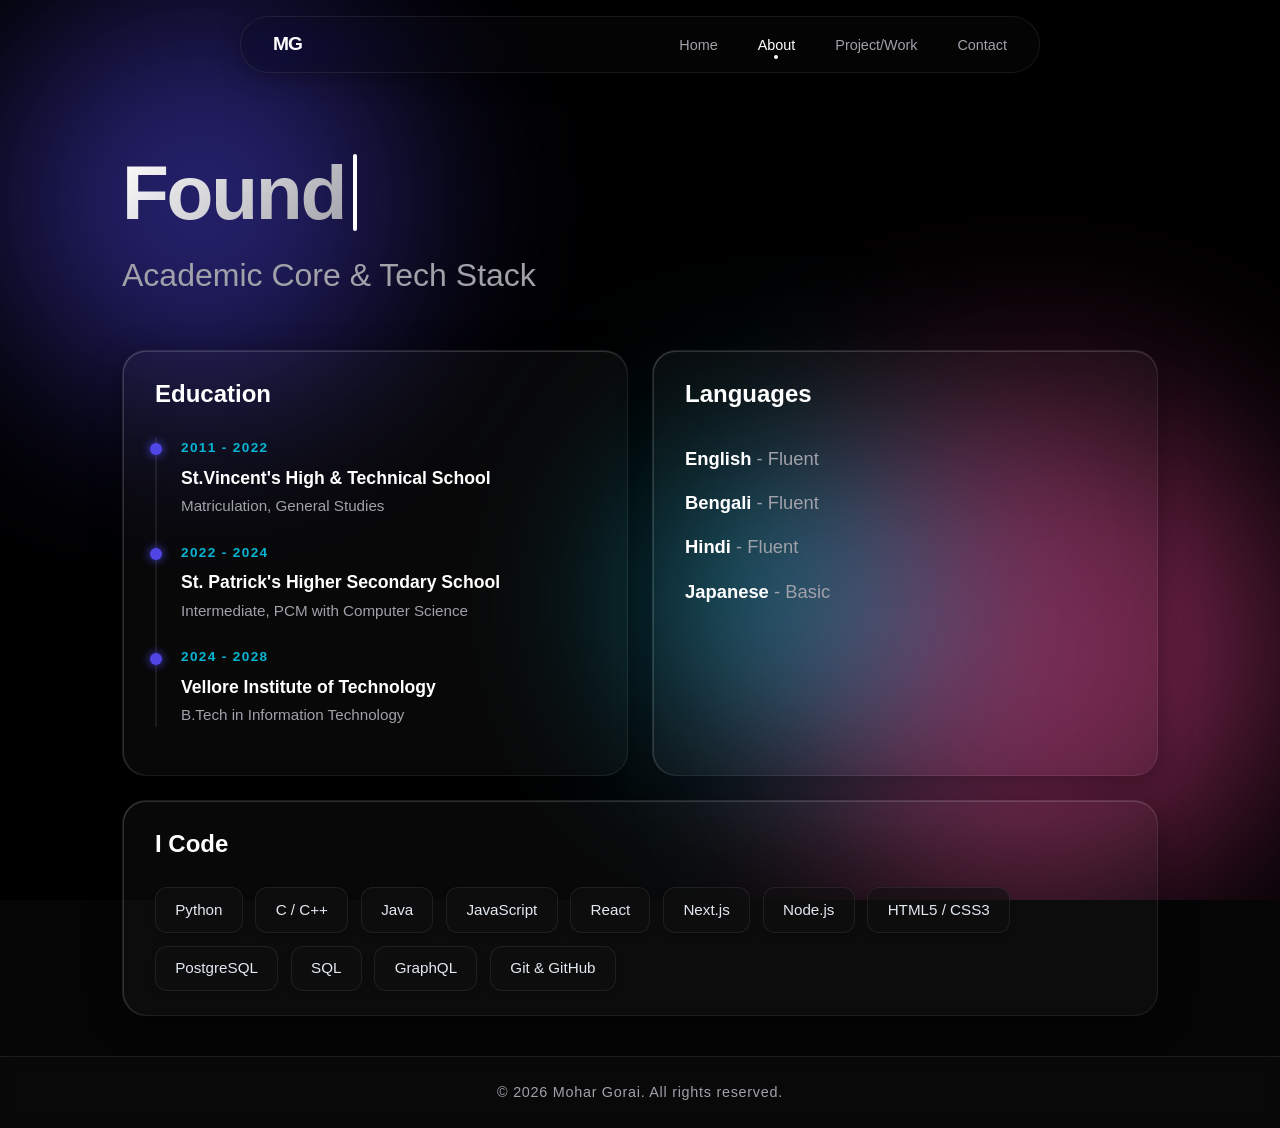
==== commit 8acbe865: "V1.05" ====
--- a/about.html
+++ b/about.html
@@ -77,7 +77,7 @@
 
             <div class="reveal tech-stack-wrapper" style="transition-delay: 0.3s;">
                 <div class="glass-card tilt-element">
-                    <h3>Tech Stack</h3>
+                    <h3>I Code</h3>
                     <div class="tech-pill-container">
                         <span class="tech-pill">Python</span>
                         <span class="tech-pill">C / C++</span>
--- a/css/style.css
+++ b/css/style.css
@@ -1,14 +1,14 @@
-/* ==========================================================================
-   MOHAR GORAI PORTFOLIO - MAIN STYLESHEET
-   Description: Glassmorphic theme with ambient backgrounds and 3D effects.
-   Architecture: 
-   1. Variables | 2. Reset | 3. Backgrounds | 4. Core UI | 5. Navigation
-   6. Typography | 7. Components | 8. Animations | 9. Media Queries
-   10. Scrollbar | 11. Pulse FX | 12. Tech Stack & Layout Hacks
-   ========================================================================== */
-
-/* =========================================
-   1. VARIABLES & THEMING
+/**
+ * ==========================================================================
+ * MOHAR GORAI PORTFOLIO - MAIN STYLESHEET
+ * * Description: 
+ * A modern, responsive portfolio theme utilizing Glassmorphism design 
+ * principles, ambient animated backgrounds, and hardware-accelerated 3D effects.
+ * ========================================================================== 
+ */
+
+/* =========================================
+   1. CSS VARIABLES (DESIGN TOKENS)
 ========================================= */
 :root {
     --bg-color: #050505;
@@ -152,7 +152,9 @@
     backdrop-filter: blur(24px) saturate(180%);
     -webkit-backdrop-filter: blur(24px) saturate(180%);
     border: 1px solid var(--glass-border);
-    box-shadow: 0 8px 32px 0 rgba(0, 0, 0, 0.4), inset 0 1px 0 0 var(--glass-highlight), inset 1px 0 0 0 var(--glass-highlight);
+    box-shadow: 0 8px 32px 0 rgba(0, 0, 0, 0.4),
+        inset 0 1px 0 0 var(--glass-highlight),
+        inset 1px 0 0 0 var(--glass-highlight);
     border-radius: 32px;
     padding: 4rem;
     position: relative;
@@ -164,10 +166,11 @@
     backdrop-filter: blur(24px) saturate(180%);
     -webkit-backdrop-filter: blur(24px) saturate(180%);
     border: 1px solid var(--glass-border);
-    box-shadow: 0 8px 32px 0 rgba(0, 0, 0, 0.4), inset 0 1px 0 0 var(--glass-highlight), inset 1px 0 0 0 var(--glass-highlight);
+    box-shadow: 0 8px 32px 0 rgba(0, 0, 0, 0.4),
+        inset 0 1px 0 0 var(--glass-highlight),
+        inset 1px 0 0 0 var(--glass-highlight);
     border-radius: 24px;
     padding: 1.5rem 2rem;
-    /* SHRUNK to make boxes tighter */
     transition: border-color 0.3s ease;
     height: 100%;
 }
@@ -202,14 +205,12 @@
     align-items: center;
 }
 
+/* FIXED LOGO: Removed metallic gradient, set to clean solid white */
 .logo {
     font-weight: 800;
     font-size: 1.2rem;
     letter-spacing: -0.05em;
-    background: linear-gradient(to right, #fff, #a1a1aa);
-    -webkit-background-clip: text;
-    background-clip: text;
-    -webkit-text-fill-color: transparent;
+    color: var(--text-primary);
 }
 
 .glass-nav ul {
@@ -245,7 +246,7 @@
 }
 
 /* =========================================
-   6. TYPOGRAPHY & LAYOUT
+   6. TYPOGRAPHY & LAYOUT SYSTEMS
 ========================================= */
 .container {
     max-width: 1100px;
@@ -287,6 +288,36 @@
     gap: 0.5rem;
 }
 
+.pulse-dot {
+    display: block;
+    width: 8px;
+    height: 8px;
+    min-width: 8px;
+    min-height: 8px;
+    flex-shrink: 0;
+    border-radius: 50%;
+    background-color: var(--accent-3);
+    box-shadow: 0 0 0 rgba(6, 182, 212, 0.7);
+    animation: pulse-ring 2s infinite cubic-bezier(0.4, 0, 0.2, 1);
+}
+
+@keyframes pulse-ring {
+    0% {
+        transform: scale(0.95);
+        box-shadow: 0 0 0 0 rgba(6, 182, 212, 0.7);
+    }
+
+    70% {
+        transform: scale(1.1);
+        box-shadow: 0 0 0 6px rgba(6, 182, 212, 0);
+    }
+
+    100% {
+        transform: scale(0.95);
+        box-shadow: 0 0 0 0 rgba(6, 182, 212, 0);
+    }
+}
+
 h1 {
     font-size: clamp(3rem, 6vw, 5rem);
     font-weight: 800;
@@ -323,7 +354,7 @@
 }
 
 /* =========================================
-   7. UI COMPONENTS
+   7. UI COMPONENTS & BUTTON ANIMATIONS
 ========================================= */
 .hero-layout {
     display: flex;
@@ -365,7 +396,7 @@
     border-radius: 100px;
     font-weight: 600;
     text-decoration: none;
-    transition: all 0.3s ease;
+    transition: all 0.3s cubic-bezier(0.25, 0.46, 0.45, 0.94);
     display: inline-flex;
     align-items: center;
     justify-content: center;
@@ -390,7 +421,9 @@
 
 .btn-secondary:hover {
     background: rgba(255, 255, 255, 0.1);
-    border-color: rgba(255, 255, 255, 0.3);
+    border-color: rgba(255, 255, 255, 0.4);
+    transform: translateY(-3px);
+    box-shadow: 0 10px 20px rgba(0, 0, 0, 0.2);
 }
 
 .btn-small {
@@ -399,7 +432,7 @@
     border-radius: 100px;
     text-decoration: none;
     font-weight: 500;
-    transition: all 0.3s ease;
+    transition: all 0.3s cubic-bezier(0.25, 0.46, 0.45, 0.94);
     background: rgba(255, 255, 255, 0.05);
     color: var(--text-primary);
     border: 1px solid var(--glass-border);
@@ -427,8 +460,8 @@
 
 .bento-grid {
     display: grid;
-    grid-template-columns: repeat(auto-fit, minmax(300px, 1fr));
-    gap: 2rem;
+    grid-template-columns: repeat(2, 1fr);
+    gap: 1.5rem;
 }
 
 .glass-card h3 {
@@ -461,23 +494,37 @@
     opacity: 0.9;
 }
 
+/* Vertical Timeline System */
 .timeline {
     border-left: 2px solid var(--glass-border);
-    padding-left: 2rem;
+    padding-left: 1.5rem;
     margin-top: 1.5rem;
 }
 
 .timeline-item {
     position: relative;
-    margin-bottom: 1.25rem;
-    /* SHRUNK spacing */
+    margin-bottom: 1.5rem;
+}
+
+.timeline-item h4 {
+    font-size: 1.1rem;
+    margin-bottom: 0.2rem;
+}
+
+.timeline-item p {
+    font-size: 0.95rem;
+    line-height: 1.5;
+}
+
+.timeline-item .date-badge {
+    font-size: 0.85rem;
+    margin-bottom: 0.3rem;
 }
 
 .timeline-item::before {
     content: '';
     position: absolute;
     left: calc(-1.5rem - 7px);
-    /* Increased from 0.15rem to push the dot down to the true center */
     top: 0.4rem;
     width: 12px;
     height: 12px;
@@ -527,13 +574,11 @@
     text-align: center;
 }
 
-.contact-list,
-.language-list {
+.contact-list {
     list-style: none;
     text-align: left;
     display: inline-block;
     line-height: 2;
-    /* SHRUNK spacing */
     font-size: 1.1rem;
     width: 100%;
 }
@@ -559,7 +604,10 @@
 }
 
 .language-list {
-    margin-top: 1rem;
+    list-style: none;
+    font-size: 1.15rem;
+    line-height: 2.4;
+    margin-top: 1.5rem;
     color: var(--text-secondary);
 }
 
@@ -567,7 +615,6 @@
     color: #fff;
 }
 
-/* CENTERED FOOTER FIX */
 .glass-footer {
     display: flex;
     justify-content: center;
@@ -664,53 +711,27 @@
 }
 
 /* =========================================
-   10. SMOOTH PAGE TRANSITIONS
-========================================= */
-body {
+   10. FAST PAGE TRANSITIONS
+========================================= */
+body main {
     opacity: 0;
-    animation: page-fade-in 0.4s ease-out forwards;
-}
-
-body.fade-out {
-    animation: page-fade-out 0.3s ease-in forwards;
-}
-
-body main {
-    animation: slide-up 0.5s cubic-bezier(0.16, 1, 0.3, 1) forwards;
-}
-
-@keyframes page-fade-in {
+    animation: content-slide-up 0.6s cubic-bezier(0.16, 1, 0.3, 1) forwards;
+}
+
+@keyframes content-slide-up {
     0% {
         opacity: 0;
+        transform: translateY(20px);
     }
 
     100% {
         opacity: 1;
-    }
-}
-
-@keyframes page-fade-out {
-    0% {
-        opacity: 1;
-    }
-
-    100% {
-        opacity: 0;
-    }
-}
-
-@keyframes slide-up {
-    0% {
-        transform: translateY(15px);
-    }
-
-    100% {
         transform: translateY(0);
     }
 }
 
 /* =========================================
-   11. CUSTOM SCROLLBAR & PULSE
+   11. CUSTOM WEBKIT SCROLLBAR
 ========================================= */
 html {
     scrollbar-width: thin;
@@ -736,34 +757,9 @@
     box-shadow: 0 0 10px var(--accent-3);
 }
 
-.green-dot {
-    background-color: #10b981;
-    box-shadow: 0 0 0 rgba(16, 185, 129, 0.7);
-    animation: pulse-green 2s infinite cubic-bezier(0.4, 0, 0.2, 1);
-}
-
-@keyframes pulse-green {
-    0% {
-        transform: scale(0.95);
-        box-shadow: 0 0 0 0 rgba(16, 185, 129, 0.7);
-    }
-
-    70% {
-        transform: scale(1.1);
-        box-shadow: 0 0 0 8px rgba(16, 185, 129, 0);
-    }
-
-    100% {
-        transform: scale(0.95);
-        box-shadow: 0 0 0 0 rgba(16, 185, 129, 0);
-    }
-}
-
 /* =========================================
    12. TECH STACK & LAYOUT HACKS
 ========================================= */
-
-/* Dark, Rounded Rectangle Pills */
 .tech-pill-container {
     display: flex;
     flex-wrap: wrap;
@@ -792,20 +788,18 @@
     box-shadow: 0 6px 12px rgba(0, 0, 0, 0.4), 0 0 10px rgba(6, 182, 212, 0.2);
 }
 
-/* Perfect alignment across Bento Grid columns */
 .tech-stack-wrapper {
     grid-column: 1 / -1;
     width: 100%;
 }
 
-/* Lock specific cards to a 1:1 Square */
 .square-card {
-    height: auto !important;
-    aspect-ratio: 1 / 1;
-}
-
-/* =========================================
-   13. RESPONSIVE DESIGN
+    height: 100% !important;
+    aspect-ratio: auto !important;
+}
+
+/* =========================================
+   13. RESPONSIVE MEDIA QUERIES
 ========================================= */
 @media (max-width: 1024px) {
     .glass-panel {
@@ -921,13 +915,13 @@
         height: 200px;
     }
 
+    /* Hides custom cursor on mobile to prevent touch-drag lag */
     .cursor-trail-part {
         display: none;
     }
 
-    /* Remove square lock on mobile so text doesn't squish */
-    .square-card {
-        aspect-ratio: auto;
+    .bento-grid {
+        grid-template-columns: 1fr;
     }
 }
 
@@ -938,10 +932,6 @@
         padding: 1.5rem;
     }
 
-    .bento-grid {
-        grid-template-columns: 1fr;
-    }
-
     .glass-nav ul {
         gap: 0.75rem;
     }
@@ -954,69 +944,4 @@
     .github-card {
         padding: 1.5rem;
     }
-}
-
-/* =========================================
-   14. FINAL ALIGNMENT & SIZING FIXES
-========================================= */
-/* 1. Force the grid to maintain exactly two identical columns */
-.bento-grid {
-    grid-template-columns: repeat(2, 1fr);
-    gap: 1.5rem;
-}
-
-/* 2. Remove the forced mathematical square that broke the Education card */
-.square-card {
-    height: 100% !important;
-    aspect-ratio: auto !important;
-}
-
-/* 3. Shrink the Education content so the card becomes shorter naturally */
-.timeline {
-    padding-left: 1.5rem;
-    margin-top: 1rem;
-}
-
-/* 3. Restore the Education content to a readable, premium size */
-.timeline {
-    padding-left: 1.5rem;
-    margin-top: 1.5rem;
-}
-
-.timeline-item {
-    margin-bottom: 1.5rem;
-}
-
-.timeline-item h4 {
-    font-size: 1.1rem;
-    /* Larger, readable headers */
-    margin-bottom: 0.2rem;
-}
-
-.timeline-item p {
-    font-size: 0.95rem;
-    /* Clearer paragraph text */
-    line-height: 1.5;
-}
-
-.timeline-item .date-badge {
-    font-size: 0.85rem;
-    /* Clearer dates */
-    margin-bottom: 0.3rem;
-}
-
-/* 4. Make Languages text large and spread it out to match the Education box height */
-.language-list {
-    font-size: 1.15rem;
-    /* Much larger, crisp text */
-    line-height: 2.4;
-    /* Increased spacing so it fills the box nicely */
-    margin-top: 1.5rem;
-}
-
-/* 5. Stack them nicely on mobile phones */
-@media (max-width: 768px) {
-    .bento-grid {
-        grid-template-columns: 1fr;
-    }
 }
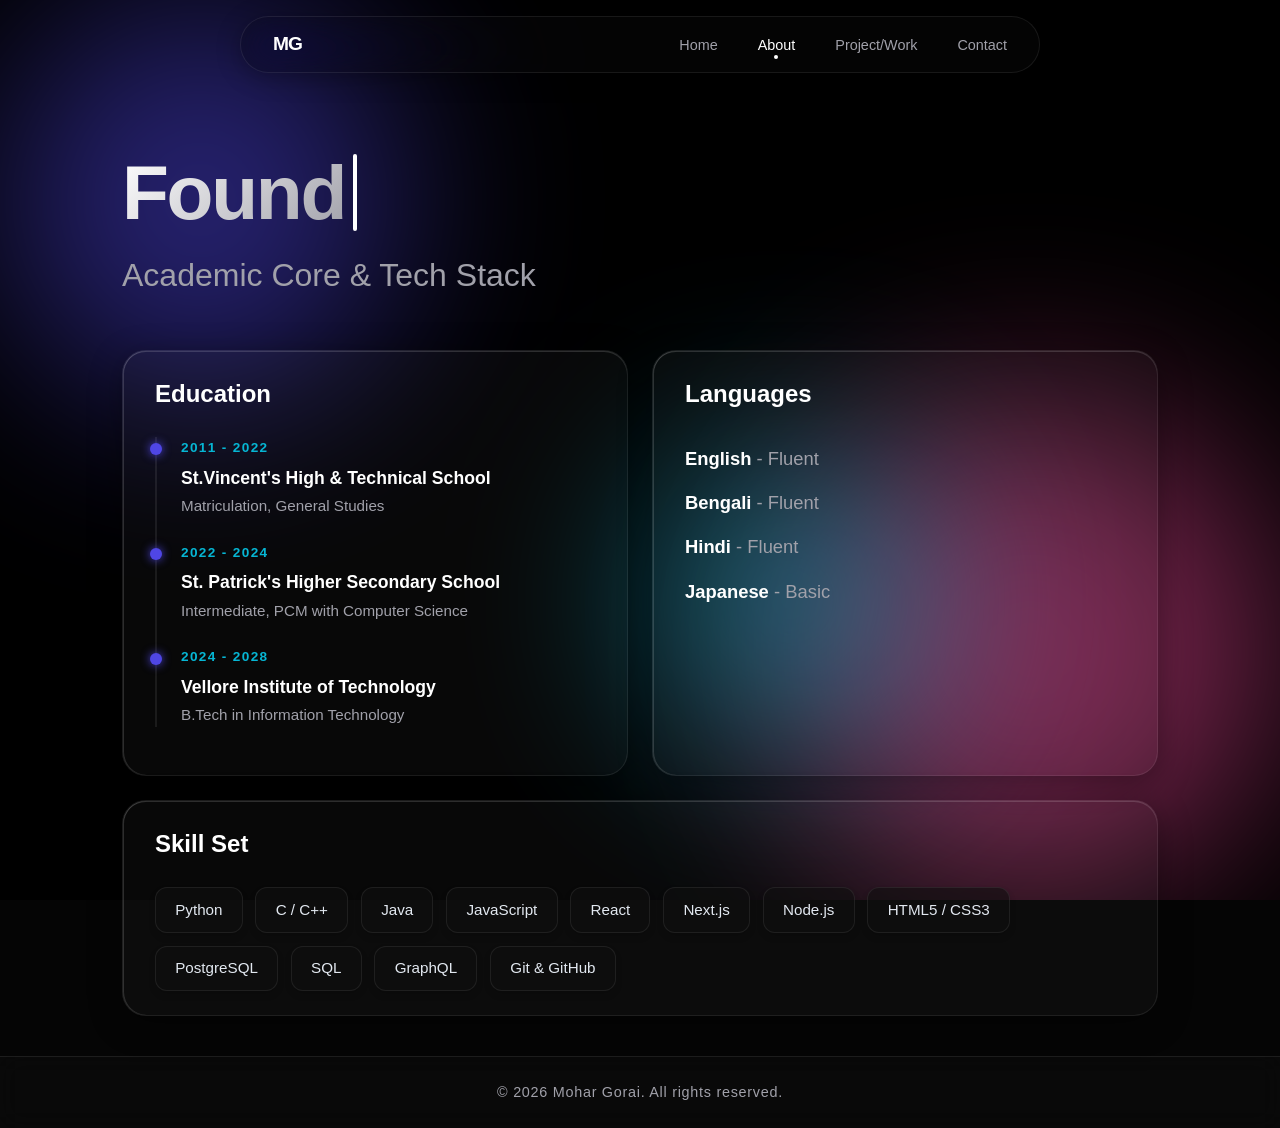
==== commit 9a511ada: "V1.05" ====
--- a/about.html
+++ b/about.html
@@ -1,13 +1,26 @@
 <!DOCTYPE html>
 <html lang="en">
-
 <head>
     <meta charset="UTF-8">
     <meta name="viewport" content="width=device-width, initial-scale=1.0">
     <title>About | Mohar Gorai</title>
+    <meta name="title" content="About | Mohar Gorai">
+    <meta name="description" content="Learn about Mohar Gorai's academic background, tech stack, and programming language proficiencies.">
+    <meta property="og:type" content="website">
+    <meta property="og:url" content="https://yourwebsite.com/about.html">
+    <meta property="og:title" content="About | Mohar Gorai">
+    <meta property="og:description" content="Learn about Mohar Gorai's academic background, tech stack, and programming language proficiencies.">
+    <meta property="og:image" content="https://yourwebsite.com/img/og-preview.jpg">
+    <link rel="icon" href="favicon.ico" type="image/x-icon">
     <link rel="stylesheet" href="css/style.css">
+    
+    <noscript>
+        <style>
+            .reveal, .fade-up, body main { opacity: 1 !important; transform: none !important; animation: none !important; }
+            .cursor { display: none !important; }
+        </style>
+    </noscript>
 </head>
-
 <body>
     <div class="ambient-background">
         <div class="orb orb-1"></div>
@@ -30,7 +43,7 @@
     <main class="container reveal">
         <div class="page-header">
             <h1 class="headline-container">
-                <span class="gradient-text typing-text" data-text="Foundation Blueprint"></span>
+                <span class="gradient-text typing-text" data-text="Foundation Blueprint">Foundation Blueprint</span>
                 <span class="cursor"></span>
             </h1>
             <h2>Academic Core & Tech Stack</h2>
@@ -43,20 +56,17 @@
                     <div class="timeline">
                         <div class="timeline-item">
                             <span class="date-badge">2011 - 2022</span>
-                            <h4><a href="https://maps.app.goo.gl/wWhYfimi8xbiQJkSA" target="_blank"
-                                    rel="noopener noreferrer">St.Vincent's High & Technical School</a></h4>
+                            <h4><a href="https://maps.app.goo.gl/wWhYfimi8xbiQJkSA" target="_blank" rel="noopener noreferrer">St.Vincent's High & Technical School</a></h4>
                             <p>Matriculation, General Studies</p>
                         </div>
                         <div class="timeline-item">
                             <span class="date-badge">2022 - 2024</span>
-                            <h4><a href="https://maps.app.goo.gl/nD2ao2iAiJb1SaeE7" target="_blank"
-                                    rel="noopener noreferrer">St. Patrick's Higher Secondary School</a></h4>
+                            <h4><a href="https://maps.app.goo.gl/nD2ao2iAiJb1SaeE7" target="_blank" rel="noopener noreferrer">St. Patrick's Higher Secondary School</a></h4>
                             <p>Intermediate, PCM with Computer Science</p>
                         </div>
                         <div class="timeline-item active-timeline-item">
                             <span class="date-badge">2024 - 2028</span>
-                            <h4><a href="https://maps.app.goo.gl/pZkYUgh3742BgZXWA" target="_blank"
-                                    rel="noopener noreferrer">Vellore Institute of Technology</a></h4>
+                            <h4><a href="https://maps.app.goo.gl/pZkYUgh3742BgZXWA" target="_blank" rel="noopener noreferrer">Vellore Institute of Technology</a></h4>
                             <p>B.Tech in Information Technology</p>
                         </div>
                     </div>
@@ -77,21 +87,20 @@
 
             <div class="reveal tech-stack-wrapper" style="transition-delay: 0.3s;">
                 <div class="glass-card tilt-element">
-                    <h3>I Code</h3>
+                    <h3>Skill Set</h3>
                     <div class="tech-pill-container">
-                        <span class="tech-pill">Python</span>
-                        <span class="tech-pill">C / C++</span>
-                        <span class="tech-pill">Java</span>
-                        <span class="tech-pill">JavaScript</span>
-                        <span class="tech-pill">React</span>
-                        <span class="tech-pill">Next.js</span>
-                        <span class="tech-pill">Node.js</span>
-                        <span class="tech-pill">HTML5 / CSS3</span>
-                        <span class="tech-pill">PostgreSQL</span>
-                        <span class="tech-pill">SQL</span>
-                        <span class="tech-pill">GraphQL</span>
-                        <span class="tech-pill">Git & GitHub</span>
-
+                        <span class="tech-pill" tabindex="0">Python</span>
+                        <span class="tech-pill" tabindex="0">C / C++</span>
+                        <span class="tech-pill" tabindex="0">Java</span>
+                        <span class="tech-pill" tabindex="0">JavaScript</span>
+                        <span class="tech-pill" tabindex="0">React</span>
+                        <span class="tech-pill" tabindex="0">Next.js</span>
+                        <span class="tech-pill" tabindex="0">Node.js</span>
+                        <span class="tech-pill" tabindex="0">HTML5 / CSS3</span>
+                        <span class="tech-pill" tabindex="0">PostgreSQL</span>
+                        <span class="tech-pill" tabindex="0">SQL</span>
+                        <span class="tech-pill" tabindex="0">GraphQL</span>
+                        <span class="tech-pill" tabindex="0">Git & GitHub</span>
                     </div>
                 </div>
             </div>
@@ -104,5 +113,4 @@
 
     <script src="js/script.js"></script>
 </body>
-
-</html>+</html>
